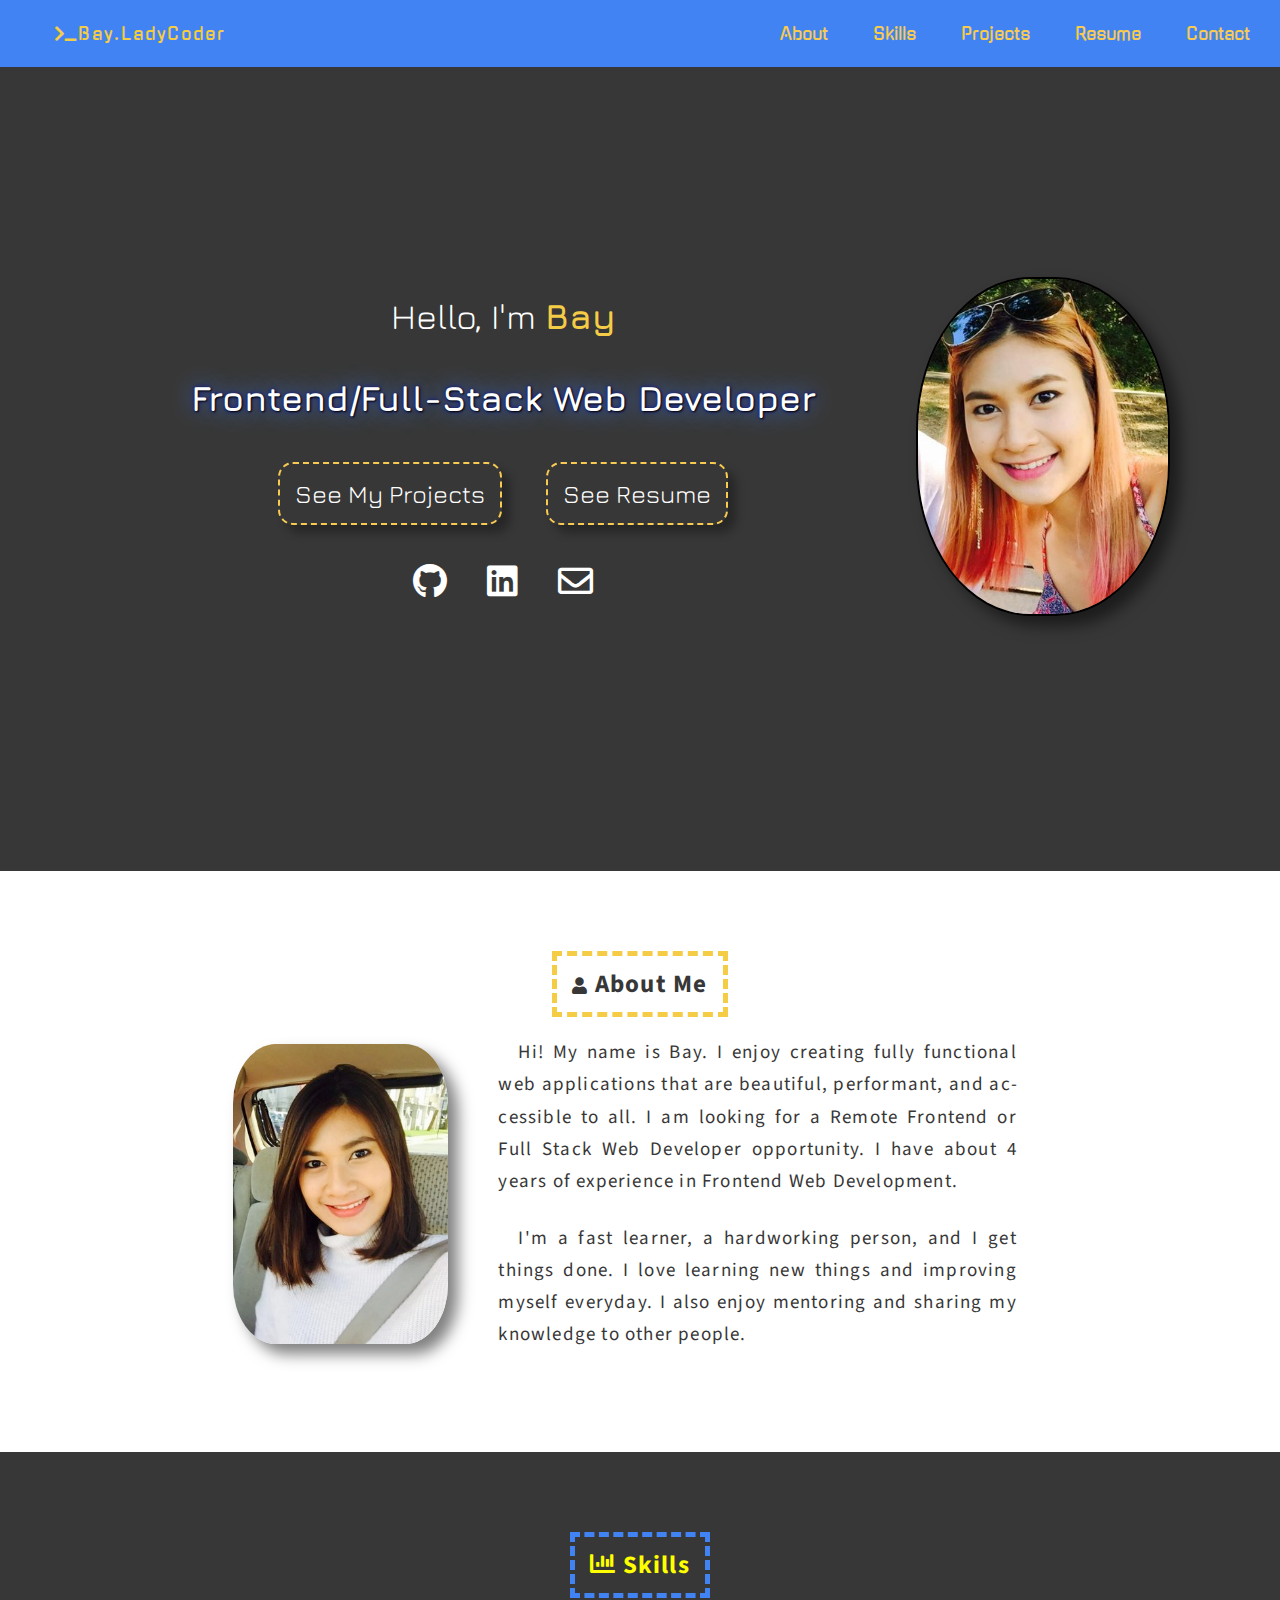
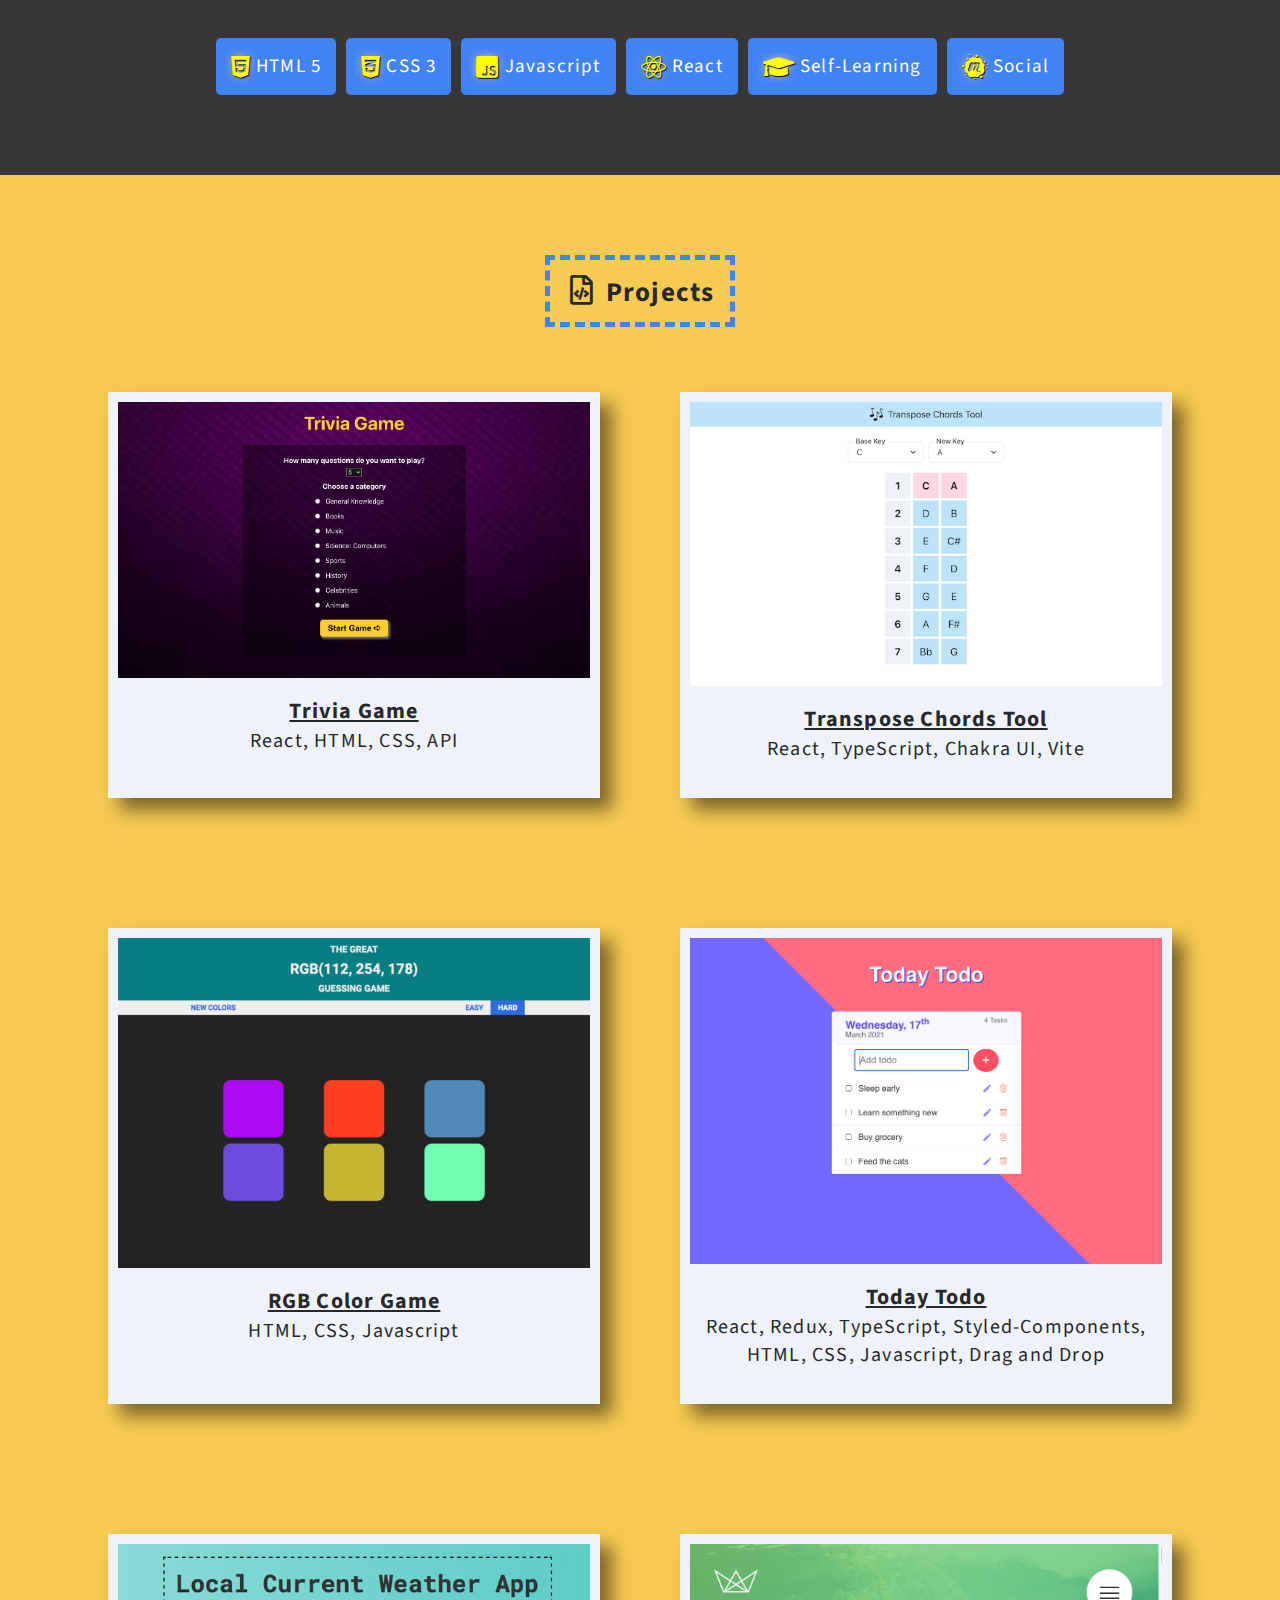
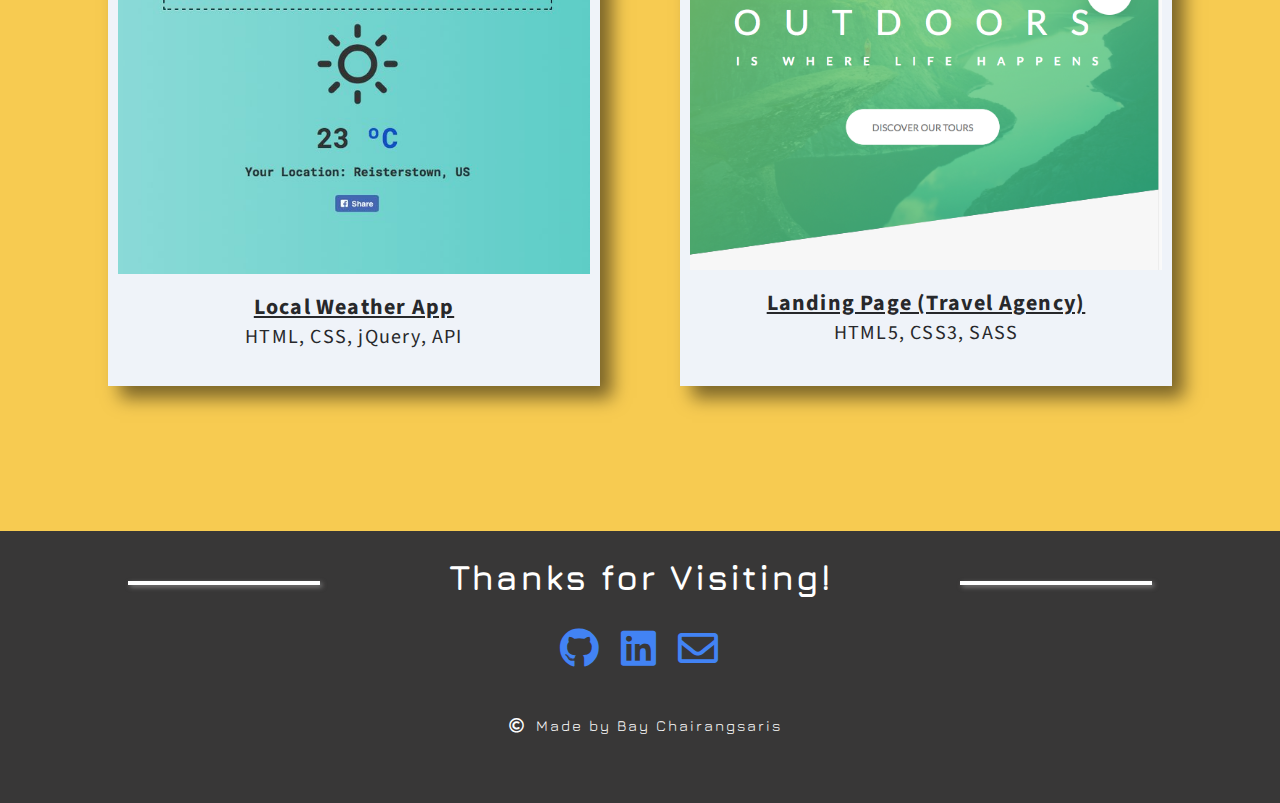
==== index.html @ 3cbabd26 "Remove old projects" ====
<!DOCTYPE html>
<html lang="en">
  <head>
    <!-- Google Tag Manager -->
    <!-- <script>
		(function (w, d, s, l, i) {
			w[l] = w[l] || [];
			w[l].push({
				'gtm.start': new Date().getTime(),
				event: 'gtm.js'
			});
			var f = d.getElementsByTagName(s)[0],
				j = d.createElement(s),
				dl = l != 'dataLayer' ? '&l=' + l : '';
			j.async = true;
			j.src =
				'https://www.googletagmanager.com/gtm.js?id=' + i + dl;
			f.parentNode.insertBefore(j, f);
		})(window, document, 'script', 'dataLayer', 'GTM-TTFKQF8');
	</script> -->
    <!-- End Google Tag Manager -->

    <!-- Global site tag (gtag.js) - Google Analytics -->
    <script
      async
      src="https://www.googletagmanager.com/gtag/js?id=UA-118264461-1"
    ></script>
    <script>
      window.dataLayer = window.dataLayer || [];

      function gtag() {
        dataLayer.push(arguments);
      }
      gtag('js', new Date());

      gtag('config', 'UA-118264461-1');
    </script>

    <meta charset="UTF-8" />
    <meta name="description" content="My Portfolio" />
    <meta name="viewport" content="width=device-width, initial-scale=1.0" />

    <meta
      property="og:title"
      content="Bay's Portfolio (Frontend Web Developer)"
    />
    <meta
      property="og:description"
      content="See my skills, projects, and more."
    />
    <meta property="og:image" content="./img/thumbnail.png" />
    <meta property="og:url" content="https://bayladycoder.github.io/" />
    <meta
      property="og:site_name"
      content="Bay's Portfolio (Frontend Web Developer)"
    />

    <link
      rel="stylesheet"
      href="https://use.fontawesome.com/releases/v5.0.10/css/all.css"
    />
    <link
      href="https://fonts.googleapis.com/css?family=Gugi|Jura:400,700|Source+Sans+Pro:400,700"
      rel="stylesheet"
    />
    <link rel="icon" type="image/ico" href="/img/blue-favicon.ico" />
    <link rel="stylesheet" href="css/style.css" />
    <title>>_Bay.LadyCoder</title>
  </head>

  <body>
    <!-- Google Tag Manager (noscript) -->
    <noscript
      ><iframe
        src="https://www.googletagmanager.com/ns.html?id=GTM-TTFKQF8"
        height="0"
        width="0"
        style="display: none; visibility: hidden"
      ></iframe
    ></noscript>
    <!-- End Google Tag Manager (noscript) -->

    <!-- ____________________ NAVIGATION BAR SECTION ____________________ -->
    <nav id="#main-nav" class="navigation">
      <div class="logo"><i class="fas fa-terminal"></i>Bay.LadyCoder</div>

      <div id="desktopMenu">
        <div class="menu__item" id="item2">
          <a href="#about">About</a>
        </div>
        <div class="menu__item" id="item3">
          <a href="#skills">Skills</a>
        </div>
        <div class="menu__item" id="item4">
          <a href="#projects">Projects</a>
        </div>
        <div class="menu__item" id="item5">
          <a href="./resume/bay-resume-2023.pdf" target="_blank">Resume</a>
        </div>

        <div class="menu__item" id="item6">
          <a href="mailto:bay.c.dev@gmail.com?Subject=Hello!!" target="blank"
            >Contact</a
          >
        </div>
      </div>
    </nav>

    <nav class="navigation2">
      <div id="navTopResponsive">
        <div class="logo"><i class="fas fa-terminal"></i>Bay.LadyCoder</div>
        <div class="toggleDiv">
          <button id="toggle" onclick="show()">&#9776;</button>
        </div>
      </div>

      <div id="responsiveMenu">
        <div class="menu__item" id="item2">
          <a href="#about">About</a>
        </div>
        <div class="menu__item" id="item3">
          <a href="#skills">Skills</a>
        </div>
        <div class="menu__item" id="item4">
          <a href="#projects">Projects</a>
        </div>
        <div class="menu__item" id="item5">
          <a href="./resume/bay-resume-2023.pdf" target="_blank">Resume</a>
        </div>
        <div class="menu__item" id="item6">
          <a href="mailto:bay.c.dev@gmail.com?Subject=Hello!!" target="blank"
            >Contact</a
          >
        </div>

        <div class="toggleDiv">
          <button id="x" onclick="hide()">&#9747;</button>
        </div>
      </div>
    </nav>

    <!-- ____________________ HEADER SECTION ____________________ -->
    <header id="header">
      <div class="introduction__text">
        <p>Hello, I'm <strong>Bay</strong></p>

        <h1 id="frontEndWebH1">Frontend/Full-Stack Web Developer</h1>

        <div class="introduction__text-buttons">
          <a href="#projects">See My Projects</a>
          <a target="_blank" href="./resume/bay-resume-2023.pdf">See Resume</a>
        </div>

        <div class="introduction__text-social">
          <a href="https://github.com/bayladycoder" target="blank"
            ><i class="fab fa-github"></i
          ></a>
          <a href="https://www.linkedin.com/in/bayladycoder/" target="blank"
            ><i class="fab fa-linkedin"></i
          ></a>
          <a href="mailto:bay.c.dev@gmail.com?Subject=Hello!!" target="blank"
            ><i class="far fa-envelope"></i
          ></a>
        </div>
      </div>

      <div class="introduction__photo">
        <img src="img/rsz_me.jpg" alt="My Photo" />
      </div>
    </header>

    <!-- ____________________ MAIN SECTION ____________________ -->

    <main>
      <!-- ____________________ ABOUT ME SECTION ____________________ -->
      <div id="about" class="aboutMe">
        <h2><i class="fas fa-user"></i> About Me</h2>

        <div class="aboutMe__content">
          <div class="aboutMe__content-photo">
            <img src="img/rsz_myphoto.jpg" alt="My Photo" />
          </div>

          <div class="aboutMe__content-text">
            <p>
              Hi! My name is Bay. I enjoy creating fully functional web
              applications that are beautiful, performant, and accessible to
              all. I am looking for a Remote Frontend or Full Stack Web
              Developer opportunity. I have about 4 years of experience in
              Frontend Web Development.
            </p>
            <br />
            <p>
              I'm a fast learner, a hardworking person, and I get things done. I
              love learning new things and improving myself everyday. I also
              enjoy mentoring and sharing my knowledge to other people.
            </p>
          </div>
        </div>
      </div>

      <!-- ____________________ SKILLS SECTION ____________________ -->
      <div id="skills" class="skills">
        <h2 id="skills__header"><i class="fas fa-chart-bar"></i> Skills</h2>

        <div class="skills__content">
          <div class="skills__content-eachSkill">
            <i class="fab fa-html5"></i>
            <p>HTML 5</p>
          </div>
          <div class="skills__content-eachSkill">
            <i class="fab fa-css3-alt"></i>
            <p>CSS 3</p>
          </div>
          <div class="skills__content-eachSkill">
            <i class="fab fa-js-square"></i>
            <p>Javascript</p>
          </div>
          <div class="skills__content-eachSkill">
            <i class="fab fa-react"></i>
            <p>React</p>
          </div>
          <div class="skills__content-eachSkill">
            <i class="fas fa-graduation-cap"></i>
            <p>Self-Learning</p>
          </div>
          <div class="skills__content-eachSkill">
            <i class="fab fa-meetup"></i>
            <p>Social</p>
          </div>
        </div>
      </div>

      <!-- ____________________ PROJECTS SECTION ____________________ -->
      <div id="projects" class="projects">
        <h2 id="projects__header"><i class="far fa-file-code"></i> Projects</h2>

        <div class="projects__content">
          <div class="projects__content-eachProject">
            <a
              href="https://bayladycoder.github.io/react-trivia-game/"
              target="blank"
            >
              <div class="eachProject__thumbnail">
                <img src="img/trivia-game.png" alt="React Trivia Game" />
              </div>
              <div class="eachProject__detail">
                <h3>Trivia Game</h3>
                <p>React, HTML, CSS, API</p>
              </div>
            </a>
          </div>
          <div class="projects__content-eachProject">
            <a
              href="https://bayladycoder.github.io/transpose-chords"
              target="blank"
            >
              <div class="eachProject__thumbnail">
                <img
                  src="img/transpose_chords_tool.png"
                  alt="Transpose Chords Tool"
                />
              </div>
              <div class="eachProject__detail">
                <h3>Transpose Chords Tool</h3>
                <p>React, TypeScript, Chakra UI, Vite</p>
              </div>
            </a>
          </div>
        </div>

        <div class="projects__content">
          <div class="projects__content-eachProject">
            <a
              href="https://bayladycoder.github.io/RGBColorGuessingGame"
              target="_blank"
            >
              <div class="eachProject__thumbnail">
                <img src="img/p10.png" alt="Connotation Dictionary" />
              </div>
              <div class="eachProject__detail">
                <h3>RGB Color Game</h3>
                <p>HTML, CSS, Javascript</p>
              </div>
            </a>
          </div>
          <div class="projects__content-eachProject">
            <a href="https://bayladycoder.github.io/today-todo/" target="blank">
              <div class="eachProject__thumbnail">
                <img src="img/today-todo.png" alt="To Do List" />
              </div>
              <div class="eachProject__detail">
                <h3>Today Todo</h3>
                <p>
                  React, Redux, TypeScript, Styled-Components, HTML, CSS,
                  Javascript, Drag and Drop
                </p>
              </div>
            </a>
          </div>
        </div>

        <div class="projects__content">
          <div class="projects__content-eachProject">
            <a href="projects/LocalWeatherApp/index.html" target="blank">
              <div class="eachProject__thumbnail">
                <img src="img/rsz_1project1.jpg" alt="Local Weather App" />
              </div>
              <div class="eachProject__detail">
                <h3>Local Weather App</h3>
                <p>HTML, CSS, jQuery, API</p>
              </div>
            </a>
          </div>

          <div class="projects__content-eachProject">
            <a href="https://bayladycoder.github.io/Natours" target="blank">
              <div class="eachProject__thumbnail">
                <img
                  src="img/rsz_project6.png"
                  alt="Landing Page for Travel Agency"
                />
              </div>
              <div class="eachProject__detail">
                <h3>Landing Page (Travel Agency)</h3>
                <p>HTML5, CSS3, SASS</p>
              </div>
            </a>
          </div>
        </div>
      </div>
    </main>

    <!-- ____________________ FOOTER SECTION ____________________ -->
    <footer id="contact">
      <div class="footer__contact">
        <div class="thanks">
          <hr />
          <h3>Thanks for Visiting!</h3>
          <hr />
        </div>
        <div class="footer__contact-social">
          <a href="https://github.com/bayladycoder" target="blank"
            ><i class="fab fa-github"></i
          ></a>
          <a href="https://www.linkedin.com/in/bayladycoder/" target="blank"
            ><i class="fab fa-linkedin"></i
          ></a>
          <a
            href="mailto:rachada.bay.c@gmail.com?Subject=Hello!!"
            target="blank"
            ><i class="far fa-envelope"></i
          ></a>
        </div>
        <p>
          <i class="far fa-copyright" id="copyright"></i>Made by Bay
          Chairangsaris
        </p>
      </div>
    </footer>
    <script
      src="https://code.jquery.com/jquery-3.3.1.min.js"
      integrity="sha256-FgpCb/KJQlLNfOu91ta32o/NMZxltwRo8QtmkMRdAu8="
      crossorigin="anonymous"
    ></script>
    <script
      src="https://cdnjs.cloudflare.com/ajax/libs/popper.js/1.14.3/umd/popper.min.js"
      integrity="sha384-ZMP7rVo3mIykV+2+9J3UJ46jBk0WLaUAdn689aCwoqbBJiSnjAK/l8WvCWPIPm49"
      crossorigin="anonymous"
    ></script>
    <script
      src="https://stackpath.bootstrapcdn.com/bootstrap/4.1.3/js/bootstrap.min.js"
      integrity="sha384-ChfqqxuZUCnJSK3+MXmPNIyE6ZbWh2IMqE241rYiqJxyMiZ6OW/JmZQ5stwEULTy"
      crossorigin="anonymous"
    ></script>
    <script src="js/app.js"></script>
  </body>
</html>
---- css/style.css ----
* {
	font-size: 17px;

}

body {
	margin: 0;
	color: #595958;
	width: 100vw;
	height: 100vh;
}


/* -------------------- NAVIGATION SECTION -------------------- */
.navigation, .navigation2 {
	background-color: #4283f4;
	height: 67px;
	color: #f4cc46;
	width: 100%;
	margin: 0;
	display: flex;
	flex-direction: row;
	justify-content: space-between;
}

.navigation2 {
	height: 50px;
}

.logo {
	width: 250px;
	height: 100%;
	letter-spacing: 2px;
	padding-left: 15px;
	display: flex;
	justify-content: center;
	-ms-align-items: center;
	align-items: center;
}

.logo a {
	text-decoration: none;
	color: #f4cc46;
	height: 100%;
	display: flex;
	justify-content: center;
	-ms-align-items: center;
	align-items: center;
}

.logo, #desktopMenu, #responsiveMenu {
	font-family: 'Gugi', cursive;
}

#desktopMenu {
	height: 67px;
	display: flex;
	align-items: stretch;
	justify-content: flex-end;
	float: right;

}

#responsiveMenu {
	height: 50px;
	display: flex;
	flex-direction: row;
	align-items: stretch;
	justify-content: flex-end;
	float: right;
}

.menu__item {
	display: inline-block;
	padding-right: 15px;
	margin: 0;
	text-decoration: none;
	height: 100%;
	color: #f4cc46;
	cursor: pointer;
}

.menu__item a:hover {
	background-color: #f7cb51;
	color: #595958;
	-webkit-transition: all .3s ease;
	-o-transition: all .3s ease;
	transition: all .3s ease;
}

.menu__item a {
	text-decoration: none;
	padding-left: 20px;
	padding-right: 20px;
	color: #f7cb51;
	height: 100%;
	display: flex;
	align-items: center;
}


.toggleDiv {
	width: 20px;
	font-size: 30px;
	padding: 0;
	box-sizing: border-box;
	text-align: center;
	float: right;
	margin: 0;

	display: none;
}

label {
	cursor: pointer;
	height: 100%;
}

#navTopResponsive, #responsiveMenu {
	display: none;
}

#toggle, #x {
	border: none;
	background-color: #4283f4;
	color: #f7cb51;
	font-size: 30px;
	display: flex;
	justify-content: center;
	-ms-align-items: center;
	align-items: center;
	outline: none;
	cursor: pointer;
	padding: 0 30px;
	height: 100%;
	width: 50px;
	z-index: 100;
}

#toggle:focus, #x:focus {
	outline: none;
}

#toggle:hover, #x:hover {
	color: #595958;
	background-color: #f7cb51;
}



/* ========== NAV BAR RESPONSIVE DESIGN ========== */

@media only screen and (max-width: 900px) {

	#navTopResponsive, .navigation, #desktopMenu, #responsiveMenu, .menu__item a, .logo a {
		height: 50px;
	}

	.logo a {
		display: flex;
		align-items: center;
		justify-content: center;
	}
}

.navigation2 {
	display: none;
}

.menu__item a {
	padding: 0 15px;
}


@media only screen and (max-width: 800px) {

	#desktopMenu {
		display: none;
	}

	.navigation {
		display: none;
	}

	.navigation2 {
		display: block;
	}

	#navTopResponsive {
		width: 100%;
		display: flex;
		justify-content: flex-start;
		height: 100%;
	}

	.logo {
		height: 100%;
		width: 250px;
		float: left;
	}

	.logo a {
		width: 100%;
	}

	.toggleDiv {
		display: flex;
		width: 100%;
		align-items: center;
		justify-content: flex-end;
		cursor: pointer;
		height: 100%;
	}

	#responsiveMenu {
		display: none;

		text-align: center;
		width: 100%;
		background-color: #4283f4;
		margin: 0;
		justify-content: center;

	}

	.menu__item {

		padding: 0 20px;
		display: flex;
		justify-content: center;
		-ms-align-items: center;
		align-items: center;
		margin: 0;
		background-color: #4283f4;
		text-align: center;

	}


	.menu__item:hover {
		background-color: #f7cb51;
		cursor: pointer;
		color: #595958;
	}

	.menu__item a {
		text-align: center;
		justify-content: center;
		width: 100%;
		padding: 0;
		font-size: 15px;
	}
}


@media only screen and (max-width: 600px) {

	.navigation2 {
		height: 30px;

	}

	#navTopResponsive {
		height: 100%;
		display: flex;
		justify-content: space-between;

	}

	.logo {
		height: 100%;
	}

	.logo {
		padding-left: 0px;
		width: 180px;
	}

	.toggleDiv {
		width: 60px;

	}

	#toggle, #x {
		display: flex;
		justify-content: center;
		width: 40px;
		font-size: 20px;
		padding: 0 5px;
	}

	#responsiveMenu {
		width: 100%;
		display: none;
		justify-content: space-between;
		height: 100%;
	}

	.logo a, .menu__item a {
		font-size: 10px;
		height: 100%;
	}

	.menu__item {
		padding: 0 5px;
	}

}

/* ------------------- HEADER SECTION -------------------- */
header {
	width: 100%;
	padding: 200px 30px 250px 30px;
	background-color: #383737;
	color: white;
	display: -webkit-box;
	display: -ms-flexbox;
	display: flex;
	-webkit-box-pack: center;
	-ms-flex-pack: center;
	justify-content: center;
	margin: 0;
}

.introduction__text {
	padding: 0px;
	border-radius: 20px;

	font-family: 'Jura', sans-serif;
	color: white;
	display: inline-block;
	display: -webkit-box;
	display: -ms-flexbox;
	display: flex;
	-webkit-box-orient: vertical;
	-webkit-box-direction: normal;
	-ms-flex-direction: column;
	flex-direction: column;
	-webkit-box-pack: center;
	-ms-flex-pack: center;
	justify-content: center;
	-ms-align-items: center;
	align-items: center;

	position: relative;
	-webkit-animation-name: photoAppear;
	animation-name: photoAppear;
	-webkit-animation-duration: 7s;
	animation-duration: 7s;
}

.introduction__text p {
	margin: 20px;
}

.introduction__text p, .introduction__text h1, .introduction__text strong {
	font-size: 35px;
}

.introduction__text h1 {
	margin: 20px;
	padding-bottom: 40px;
	text-shadow: 1px 1px 2px black, 0 0 25px #4587f9, 0 0 5px darkblue;
}

.introduction__text strong {
	color: #f4cc46;
}

.introduction__text-buttons a {
	text-decoration: none;
	border: dashed 2px #f7cb51;
	border-radius: 15px;
	margin: 20px;
	padding: 15px;
	color: white;
	font-size: 25px;
	-webkit-box-shadow: 8px 8px 10px rgba(0, 0, 0, 0.3);
	box-shadow: 8px 8px 10px rgba(0, 0, 0, 0.3);
}

.introduction__text-buttons i {
	font-size: 25px;
}

.introduction__text-buttons a:hover {
	color: #f4cc46;
	border: solid 3px #f7cb51;
	-webkit-box-shadow: 5px 5px 8px rgba(247, 239, 212, 0.3);
	box-shadow: 5px 5px 8px rgba(247, 239, 212, 0.3);
	text-shadow: 1px 1px 2px black, 0 0 25px #f7efd4, 0 0 5px black;
}


.introduction__text-social {
	margin-top: 20px;
	padding-top: 20px;
	display: -webkit-box;
	display: -ms-flexbox;
	display: flex;
	-webkit-box-pack: center;
	-ms-flex-pack: center;
	justify-content: center;
}

.introduction__text-social i {

	padding: 15px 20px;
	color: white;
	font-size: 35px;
}


.introduction__text-social i:hover {
	color: #4283f4;
	font-size: 40px;
}


.introduction__photo {
	display: inline-block;
	padding-left: 80px;
	padding-top: 10px;
}

.introduction__photo img {
	width: 250px;
	border-radius: 45%;
	border: solid black 2px;
	-webkit-box-shadow: 10px 10px 15px rgba(0, 0, 0, 0.5);
	box-shadow: 10px 10px 15px rgba(0, 0, 0, 0.5);

	position: relative;
	-webkit-animation-name: photoAppear;
	animation-name: photoAppear;
	-webkit-animation-duration: 7s;
	animation-duration: 7s;
}

/* ===== HEADER RESPONSIVE DESIGN ===== */

@media only screen and (max-width: 1200px) {

	header {
		width: 100%;
		padding: 130px 0px 170px 0px;
	}

	.introduction__text p, .introduction__text h1, .introduction__text strong {
		font-size: 30px;
	}

	.introduction__text-buttons {
		margin: 15px 8px;
	}

	.introduction__text-buttons a {
		border-radius: 15px;
		margin: 15px 8px;
		padding: 10px;
		font-size: 20px;
	}

	.introduction__text h1 {
		margin: 10px;
		padding-bottom: 30px;
	}

	.introduction__text-buttons i {
		font-size: 25px;
	}

	.introduction__text-social i {
		padding: 15px 20px;
		font-size: 25px;
	}

	.introduction__text-social i:hover {
		font-size: 30px;
	}


	.introduction__photo {
		padding-left: 10px;
	}


	.introduction__photo img {
		width: 200px;
	}
}


@media only screen and (max-width: 800px) {

	header {
		padding: 100px 0px 150px 0px;
	}

	.introduction__text p, .introduction__text strong {
		font-size: 20px;
		margin-bottom: 15px;

	}

	#frontEndWebH1 {
		font-size: 20px;
		padding-bottom: 0;
	}

	.introduction__text-buttons {
		padding: 10px;
		margin: 0;
	}

	.introduction__text-buttons a {
		border-radius: 15px;
		margin: 10px;
		padding: 10px;
		font-size: 15px;
	}

	.introduction__text h1 {
		margin: 10px;
		padding-bottom: 20px;
	}

	.introduction__text-buttons i {
		font-size: 18px;
		margin: 15px 5px;
	}


	.introduction__text-social {
		margin: 0;
		padding: 0;
		font-size: 25px;
	}

	.introduction__text-social i {
		padding: 10px 15px;
		font-size: 25px;
	}

	.introduction__text-social i:hover {
		font-size: 30px;
	}


	.introduction__photo {
		padding-left: 0px;
	}


	.introduction__photo img {
		width: 150px;
	}

}


@media only screen and (max-width: 600px) {

	header {
		padding: 100px 0px 130px 0px;
		display: flex;
		flex-direction: column;
		justify-content: center;
	}

	.introduction__text {
		display: flex;
		justify-content: center;
		-ms-align-items: center;
		align-items: center;
		padding-bottom: 20px;
	}

	.introduction__text-buttons a {
		font-size: 15px;
		margin: 12px 3px;
	}

	.introduction__text-social i {
		margin-top: 10px;
		padding: 5px 10px;
		font-size: 20px;
	}

	.introduction__text-social i:hover {
		font-size: 25px;
	}

	.introduction__photo {
		display: flex;
		justify-content: center;
		height: 100%;
	}

	.introduction__photo img {
		width: 100px;
		height: 100%;
	}
}

/* ------------------- ABOUT ME SECTION -------------------- */

main {
	font-family: 'Source Sans Pro', sans-serif;
	letter-spacing: 1.2px;
}

.aboutMe {
	padding: 80px 0px;
	display: flex;
	flex-direction: column;
	justify-content: center;
	align-items: center;
	color: #383737;
}

.aboutMe__content {
	width: 90%;
	display: flex;
	justify-content: center;
	-ms-align-items: center;
	align-items: center;
	padding: 20px 0px;
}

.aboutMe h2 {
	text-align: center;
	font-size: 25px;
	margin: 0;
	border: dashed 5px #f4cc46;
	padding: 10px 15px;
	max-width: 300px;
}


.aboutMe__content-photo {
	display: flex;
	justify-content: center;
	-ms-align-items: center;
	align-items: center;
}

.aboutMe__content-text {
	max-width: 45%;
	padding: 0px 30px 0px 50px;
	text-align: justify;
}

.aboutMe__content-photo img {
	max-height: 300px;
	border-radius: 20%;
	box-shadow: 10px 10px 15px rgba(0, 0, 0, 0.5);
}

.aboutMe__content-text p {
	font-size: 19px;
	margin: 0;
	hyphens: auto;
	text-indent: 20px;
	line-height: 1.7;
}



@media only screen and (max-width: 1200px) {
	.aboutMe h2 {
		font-size: 22px;
	}

	.aboutMe__content-photo img {
		height: 300px;
	}

	.aboutMe__content-text {
		padding-right: 0px;
	}

	.aboutMe__content-text p {
		font-size: 17px;
	}
}


@media only screen and (max-width: 900px) {
	.aboutMe h2 {
		max-width: 250px;
	}

	.aboutMe__content {
		width: 100%;
		flex-direction: column;
	}

	.aboutMe__content-text {
		max-width: 80%;
	}

	.aboutMe__content-text p {
		line-height: 1.6;
	}

	.aboutMe__content-photo img {
		height: 200px;
		margin: 5px 0px 25px 0px;
	}
}

@media only screen and (max-width: 600px) {

	.aboutMe {
		padding: 50px 0px;
	}

	.aboutMe__content {
		padding-bottom: 0;
	}

	.aboutMe i {
		font-size: 15px;
	}

	.aboutMe h2 {
		font-size: 18px;
		max-width: 50%;
		border: dashed 4px #f4cc46;
	}

	.aboutMe__content-photo img {
		max-height: 140px;
		max-width: 100%;
		box-shadow: 3px 3px 5px rgba(0, 0, 0, 0.5);
		margin: 0px 0px 15px 0px;

	}

	.aboutMe__content-text {
		margin: 5px 30px 5px 40px;
		padding: 0;
	}

	.aboutMe__content-text p {
		font-size: 15px;
		line-height: 1.5;
	}
}

/* ------------------- SKILLS SECTION -------------------- */

.skills {
	padding: 80px 0;
	background-color: #383737;
	color: #d6d9db;
	width: 100%;
	display: flex;
	flex-direction: column;
	justify-content: center;
	align-items: center;
}

#skills__header {
	border: dashed 5px #4283f4;
	color: #f4cc46;
	font-size: 25px;
	padding: 10px 15px;
	max-width: 300px;
	margin-top: 0px;
	margin-bottom: 40px;
	animation-name: fontColorChanging;
	animation-duration: 5s;
	animation-iteration-count: 1;
	color: yellow;
}

.skills i {
	font-size: 25px;
	animation-name: fontColorChanging;
	animation-duration: 5s;
	animation-iteration-count: 1;
	color: yellow;
}

.skills__content {
	width: 90%;
	max-width: 1200px;
	display: flex;
	justify-content: center;
	align-items: center;
	gap: 10px;
	flex-wrap: wrap;
}

.skills__content-eachSkill {
	display: flex;
	align-items: center;
	justify-content: center;
	background-color: #4283f4;
	width: auto;
	padding: 15px;
	border-radius: 5px;
	gap: 5px;
}

.skills__content-eachSkill i {
	color: yellow;
	text-shadow: 1px 1px 1px black, 0 0 7px white, 0 0 5px darkblue;
}


.skills__content-eachSkill:hover {
	transition: all .4s ease;
	background-color: #f1d36f;
}

.skills__content-eachSkill:hover i {
	color: #3780ff;
	text-shadow: none;
}

.skills__content-eachSkill:hover p {
	color: #000;
}

.skills__content-eachSkill p {
	font-weight: 400;
	font-size: 19px;
	margin: 0;
	color: #ffffff;
}


@keyframes backgroundColorChanging {
	0% {
		background: #fc8e19;
	}

	100% {
		background: yellow;
	}
}



@media only screen and (max-width: 600px) {
	.skills {
		padding: 50px 0;
	}

	#skills__header {
		font-size: 20px;
		border: dashed 4px #4283f4;
	}

	.skills__content {
		padding: 0;
	}

	.skills__content-eachSkill {
		padding: 8px;
	}

	.skills__content-eachSkill p {
		font-size: 16px;
	}

}

/* ------------------- PROJECTS SECTION -------------------- */

.projects {
	padding: 80px 0px;
	background-color: #f7cb51;
	width: 100%;
	display: flex;
	flex-direction: column;
	justify-content: center;
	align-items: center;
	font-size: 25px;
	color: #27282b;
}

.projects i {
	font-size: 30px;
	padding: 5px;
}

#projects__header {
	text-align: center;
	border: dashed 5px #4283f4;
	font-size: 27px;
	padding: 10px 15px;
	max-width: 300px;
	margin: 0;
	font-weight: 700;
}

.projects__content {
	padding: 25px 50px;
	display: flex;
	justify-content: center;
	margin: 0;
	color: #27282b;
	text-align: center;
}


.projects__content-eachProject {
	width: 40%;
	max-width: 620px;
	background-color: #eff3f9;
	margin: 40px;
	box-shadow: 12px 12px 17px rgba(0, 0, 0, 0.5);
	padding: 10px;
	padding-bottom: 25px;
}


.projects__content-eachProject:hover {

	box-shadow: 8px 8px 12px rgb(0, 0, 0, 0.7);

}

.eachProject__thumbnail {
	max-width: 100%;

}

.projects__content-eachProject img {
	max-width: 100%;
	max-height: 80%;
}

.eachProject__detail {
	background-color: #eff3f9;
	padding: 10px 0;
}

.projects__content-eachProject h3 {
	margin: 0;
	font-weight: 700;
	font-size: 22px;
	text-decoration: underline;
}

.eachProject__detail p {
	margin: 0;
	font-size: 20px;
}

.projects__content-eachProject a {
	text-decoration: none;
	color: #27282b;
}


@media only screen and (max-width: 1200px) {
	.projects__content-eachProject {
		margin: 30px;
	}
}

@media only screen and (max-width: 900px) {
	.projects__content-eachProject {
		margin: 20px;
	}
}

@media only screen and (max-width: 600px) {
	.projects {
		padding: 50px 0px;
	}

	.projects i {
		font-size: 25px;
		padding: 5px;
	}

	#projects__header {
		font-size: 20px;
		max-width: 200px;
		border: dashed 4px #4283f4;
		padding: 7px 10px;
		margin-bottom: 10px;
	}

	.projects__content {
		padding: 0px;
		display: flex;
		flex-direction: column;
		justify-content: center;
		-ms-align-items: center;
		align-items: center;
	}

	.projects__content-eachProject {
		width: 70%;
		padding: 10px;
		padding-bottom: 25px;
		margin: 20px 0px;
	}

	.projects__content-eachProject h3 {
		font-size: 20px;
		margin-bottom: 10px;
	}

	.eachProject__detail p {
		font-size: 18px;
	}
}


/* ------------------- FOOTER SECTION -------------------- */

.footer__contact {
	font-family: 'Jura', sans-serif;
	display: flex;
	flex-direction: column;
	justify-content: center;
	align-items: center;
	background-color: #383737;
	color: white;
	letter-spacing: 2px;
}

.footer__contact h3 {
	width: 100%;
	font-size: 35px;
	padding: 25px 0 20px 0;
	margin: 0;
	font-weight: 700;
	text-align: center;
}

.thanks {
	display: flex;
	justify-content: center;
	width: 80%;
	margin: 0;
}

.thanks hr {
	width: 30%;
	margin: 50px 0 0 0;
	height: 4px;
	border: 0;
	box-shadow: 2px 2px 5px rgba(214, 212, 212, 0.5);
	background-color: white;
}

.footer__contact-social {
	display: flex;
	justify-content: center;
	-ms-align-items: center;
	align-items: center;
}

.footer__contact i {
	padding: 10px;
	color: #4283f4;
	font-size: 40px;
}

.footer__contact i:hover {
	color: #f7cb51;
	font-size: 45px;
	text-shadow: 1px 1px 1px black, 0 0 10px white, 0 0 5px darkblue;
}

.footer__contact p, #copyright {
	font-size: 15px;
	margin: 15px 0 30px 0;
	color: white;
}


@media only screen and (max-width: 900px) {
	.footer__contact h3 {
		font-size: 30px;
		padding: 25px 0 20px 0;
		max-width: 400px;
	}

	.thanks {
		width: 90%;
	}

	.thanks hr {
		width: 30%;
		margin: 45px 0 0 0;
		height: 3px;
		border: 0;
		box-shadow: 2px 2px 5px rgba(214, 212, 212, 0.5);
		background-color: white;
	}
}


@media only screen and (max-width: 600px) {


	.footer__contact h3 {
		font-size: 25px;
		padding: 25px 0 15px 0;
		max-width: 220px;
	}

	.footer__contact i {
		padding: 5px;
		color: #4283f4;
		font-size: 25px;
	}

	.footer__contact i:hover {
		font-size: 30px;
	}

	.footer__contact p, #copyright {
		font-size: 10px;
		margin: 5px 0 15px 0;
		color: white;
	}
}



/* ------------------- ANIMATION SECTION -------------------- */
@keyframes iconMove100 {
	0% {
		left: 0px;
		top: 0px;
	}

	100% {
		left: 100%;
		top: 0px;
	}
}


@keyframes photoAppear {
	0% {
		opacity: 0
	}

	100% {
		opacity: 1
	}
}
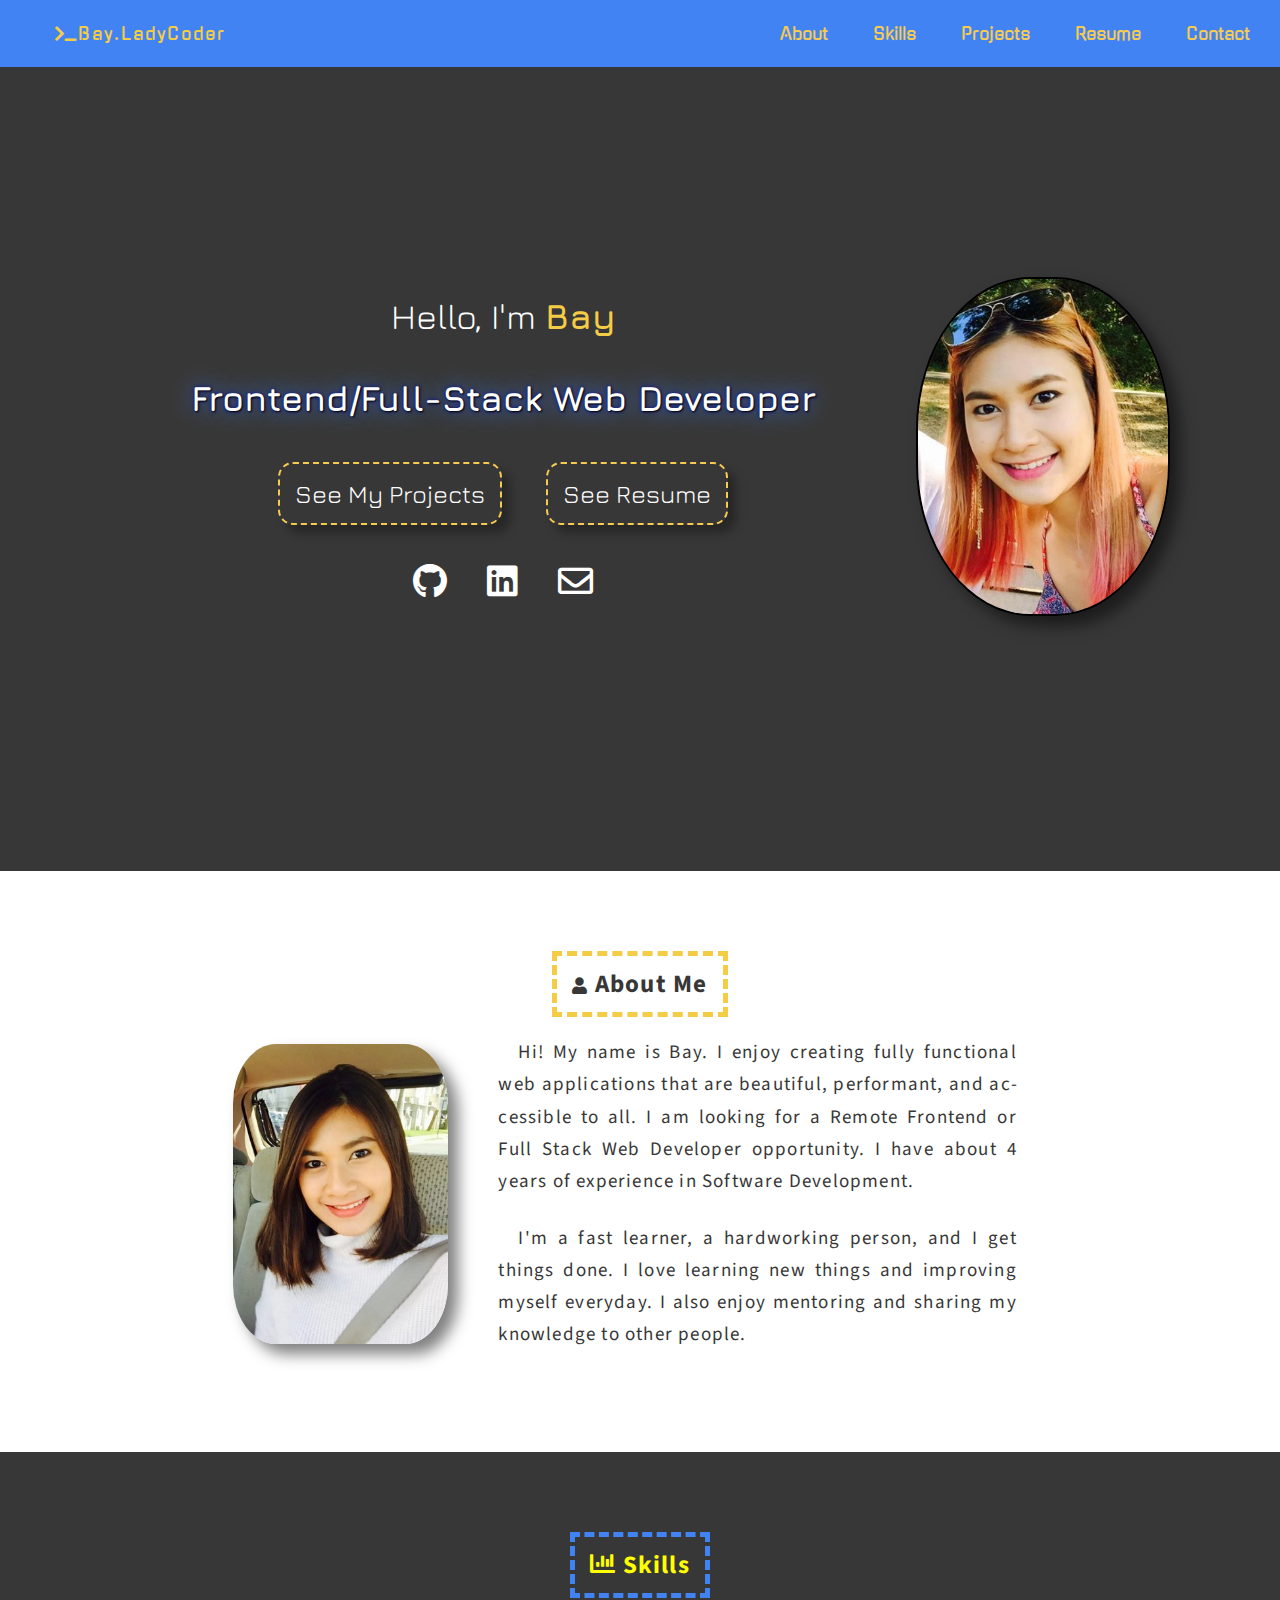
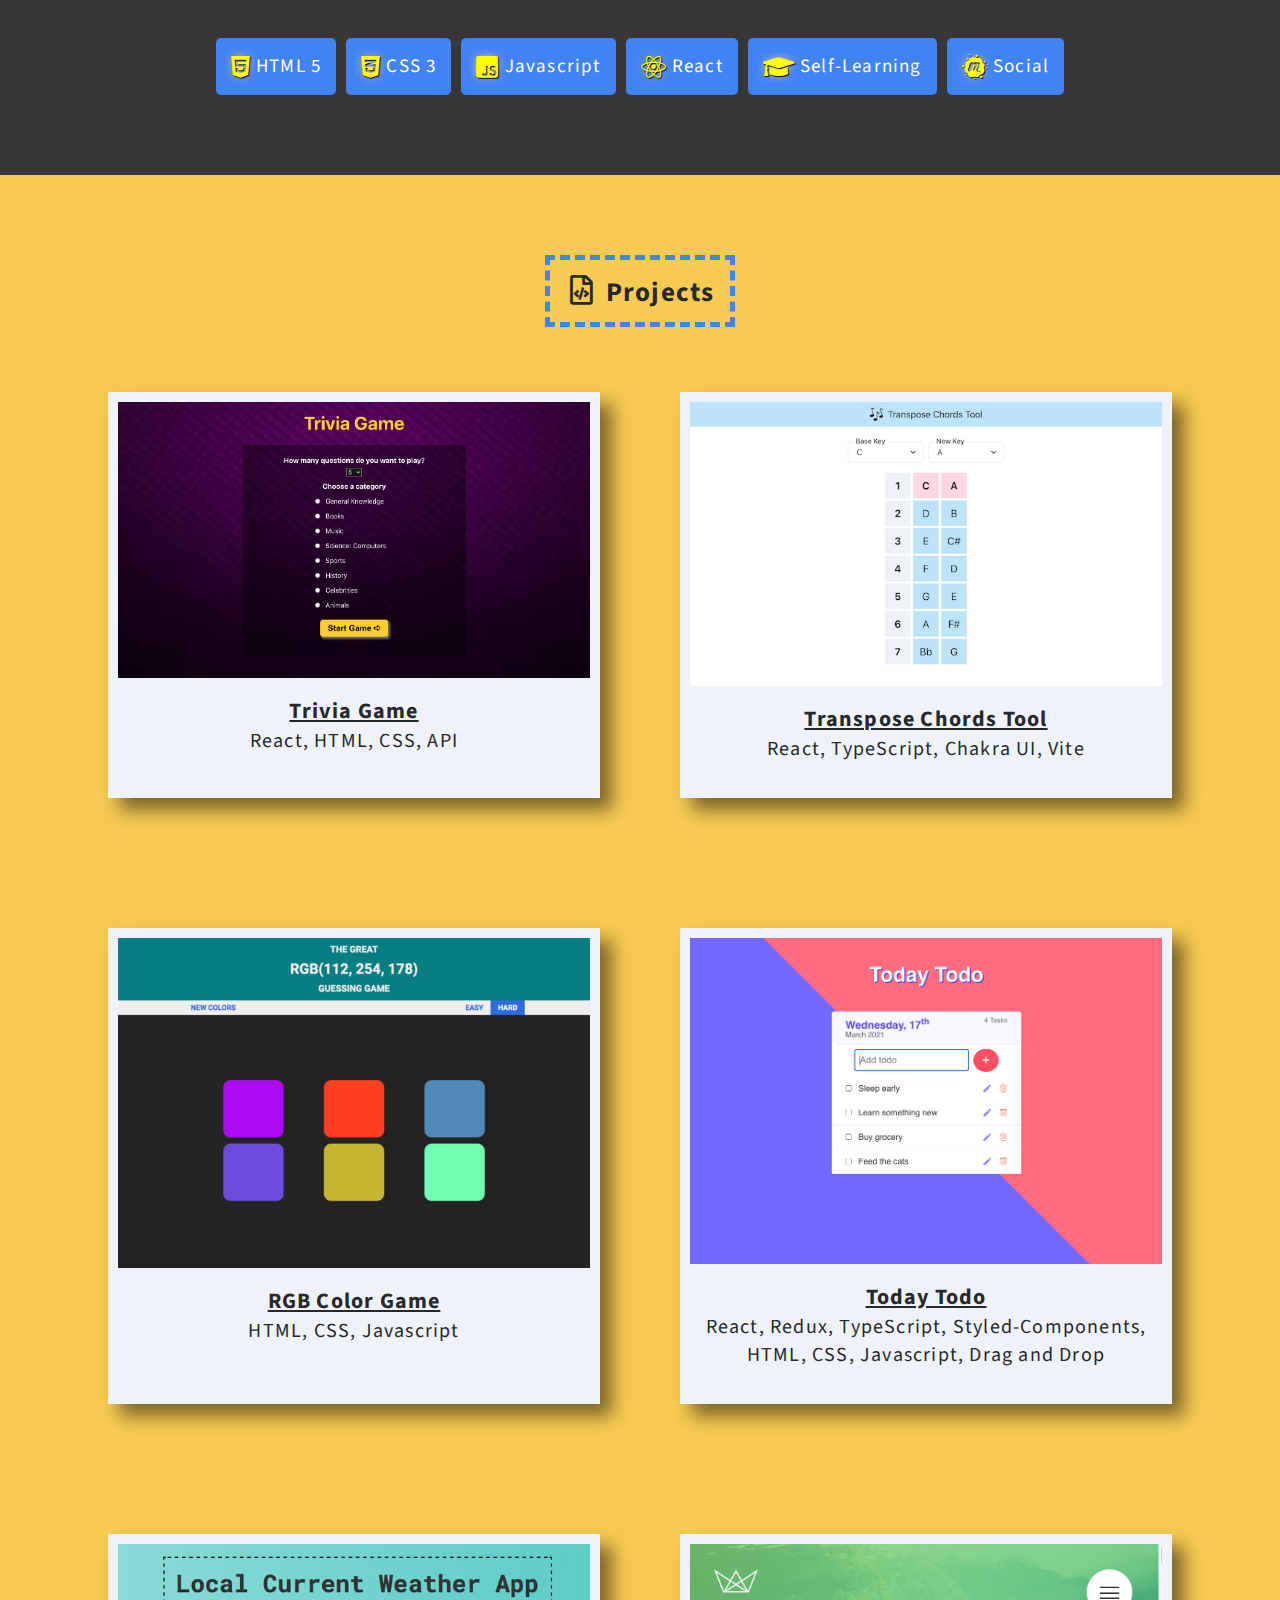
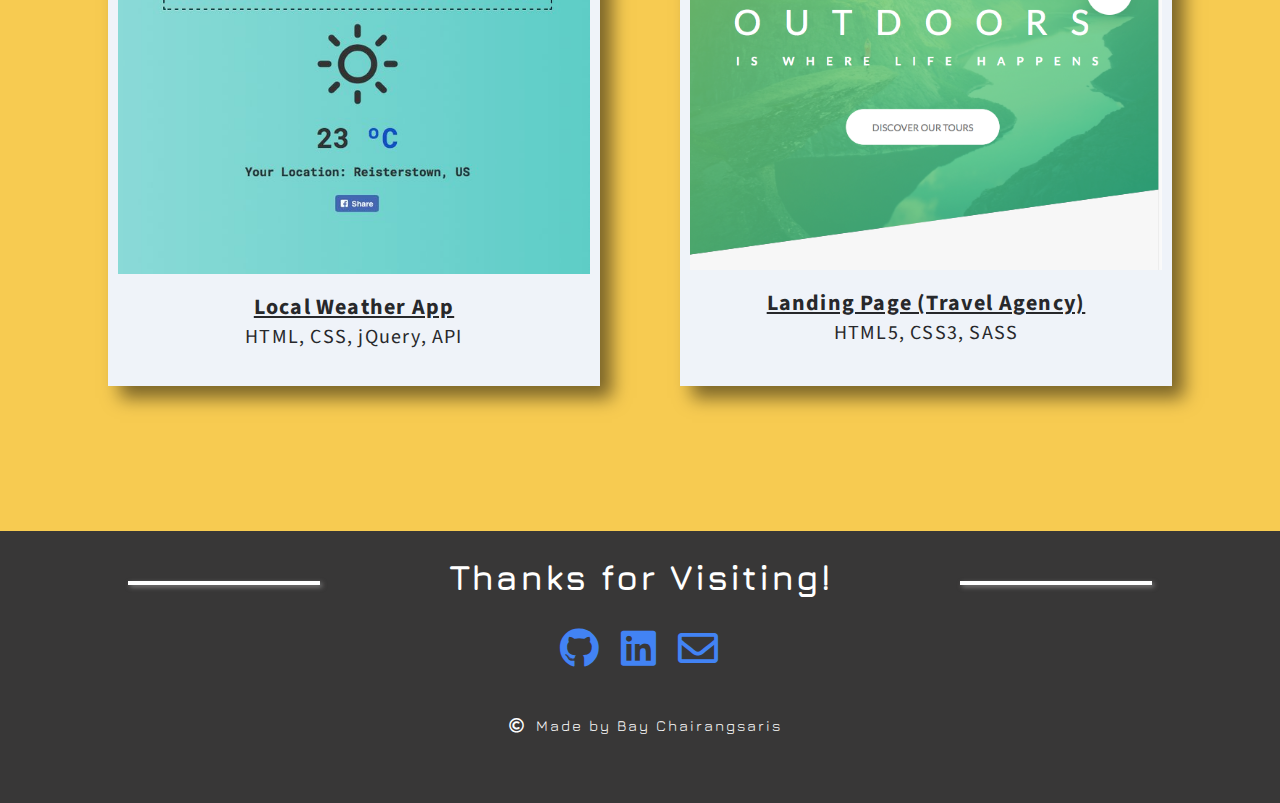
==== commit df16998f: "Update about me" ====
--- a/index.html
+++ b/index.html
@@ -95,7 +95,7 @@
           <a href="#projects">Projects</a>
         </div>
         <div class="menu__item" id="item5">
-          <a href="./resume/bay-resume-2023.pdf" target="_blank">Resume</a>
+          <a href="./resume/bay-resume-2024.pdf" target="_blank">Resume</a>
         </div>
 
         <div class="menu__item" id="item6">
@@ -125,7 +125,7 @@
           <a href="#projects">Projects</a>
         </div>
         <div class="menu__item" id="item5">
-          <a href="./resume/bay-resume-2023.pdf" target="_blank">Resume</a>
+          <a href="./resume/bay-resume-2024.pdf" target="_blank">Resume</a>
         </div>
         <div class="menu__item" id="item6">
           <a href="mailto:bay.c.dev@gmail.com?Subject=Hello!!" target="blank"
@@ -148,7 +148,7 @@
 
         <div class="introduction__text-buttons">
           <a href="#projects">See My Projects</a>
-          <a target="_blank" href="./resume/bay-resume-2023.pdf">See Resume</a>
+          <a target="_blank" href="./resume/bay-resume-2024.pdf">See Resume</a>
         </div>
 
         <div class="introduction__text-social">
@@ -187,7 +187,7 @@
               applications that are beautiful, performant, and accessible to
               all. I am looking for a Remote Frontend or Full Stack Web
               Developer opportunity. I have about 4 years of experience in
-              Frontend Web Development.
+              Software Development.
             </p>
             <br />
             <p>
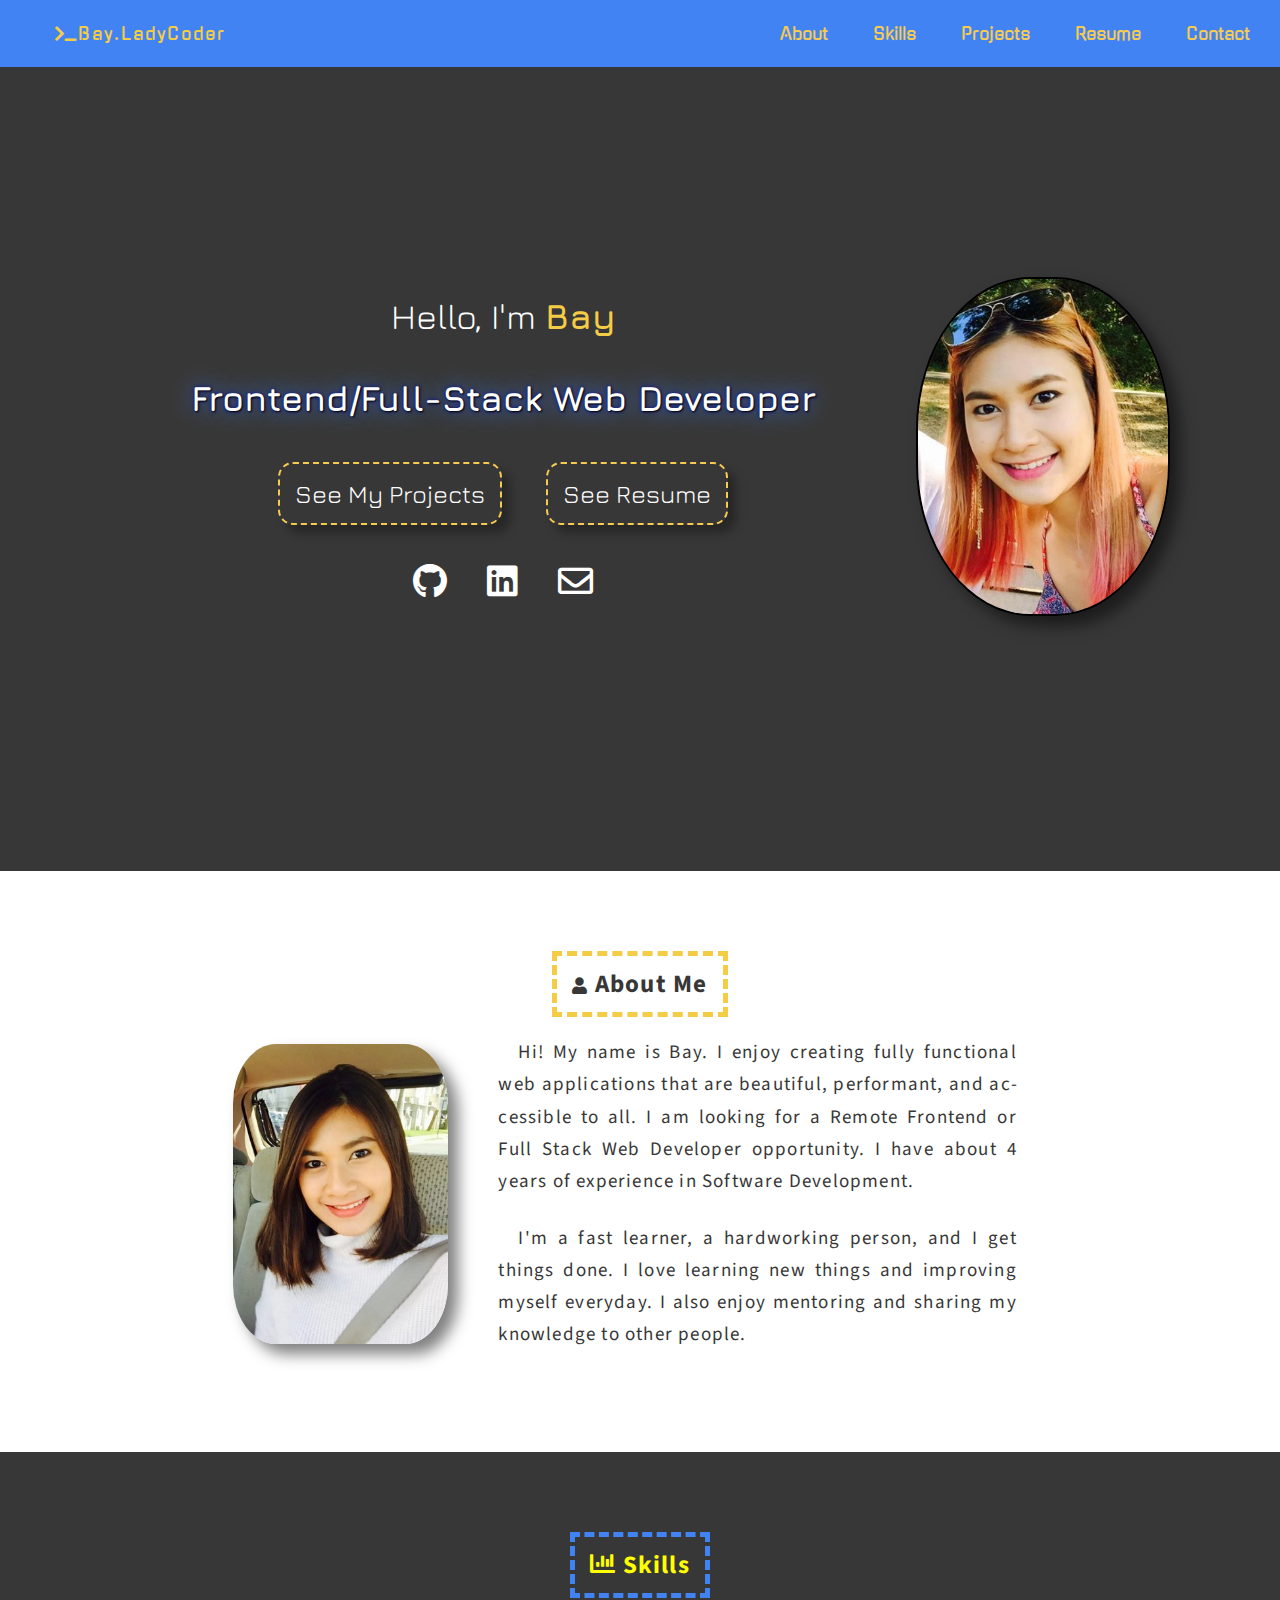
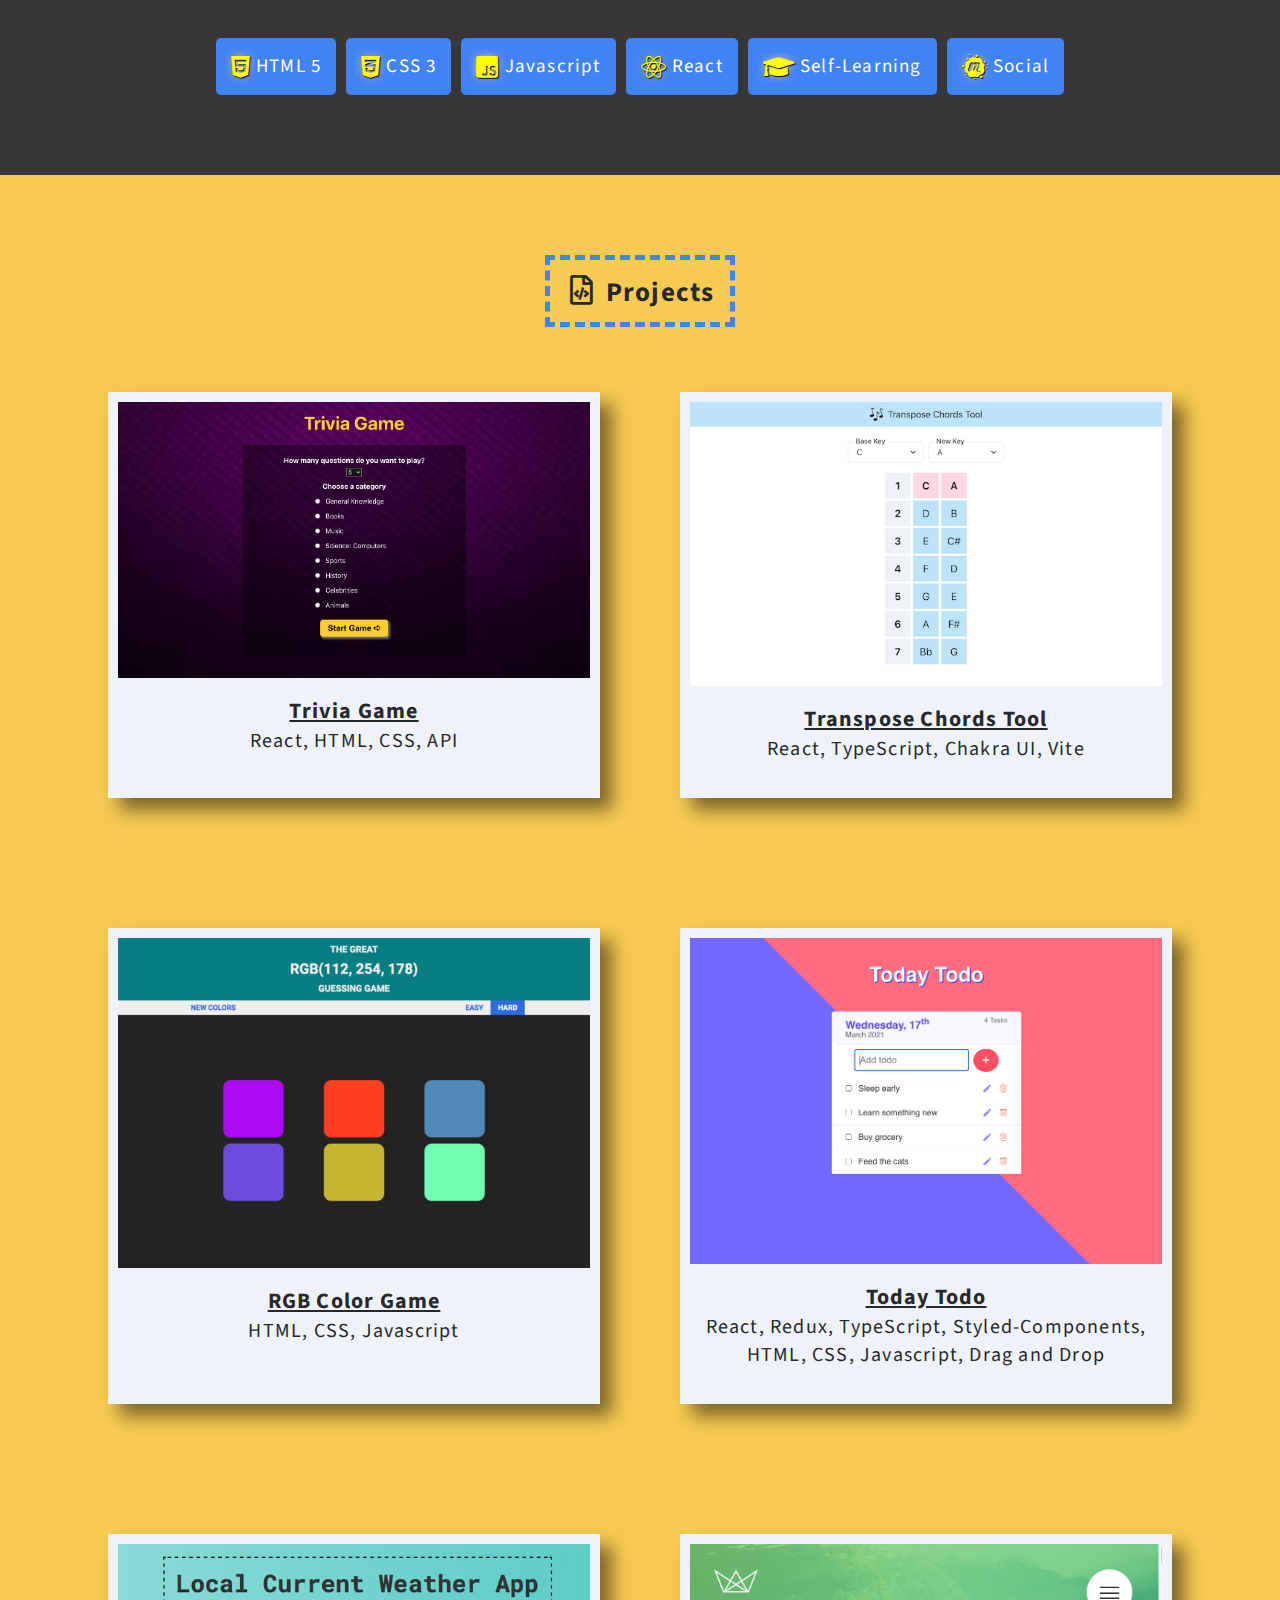
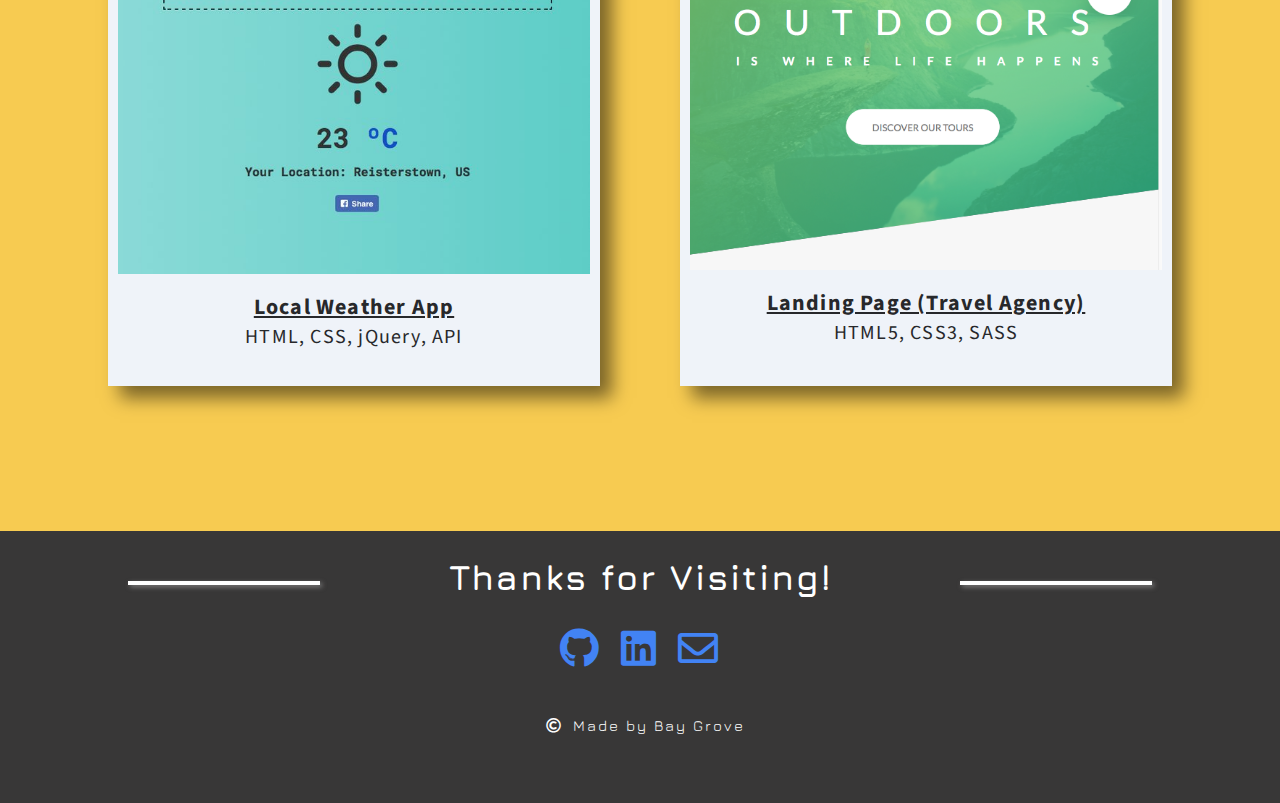
==== commit 937e83c0: "Update name and email" ====
--- a/index.html
+++ b/index.html
@@ -42,7 +42,7 @@
 
     <meta
       property="og:title"
-      content="Bay's Portfolio (Frontend Web Developer)"
+      content="Bay's Portfolio (Frontend/Full-Stack Web Developer)"
     />
     <meta
       property="og:description"
@@ -52,7 +52,7 @@
     <meta property="og:url" content="https://bayladycoder.github.io/" />
     <meta
       property="og:site_name"
-      content="Bay's Portfolio (Frontend Web Developer)"
+      content="Bay's Portfolio (Frontend/Full-Stack Web Developer)"
     />
 
     <link
@@ -99,7 +99,7 @@
         </div>
 
         <div class="menu__item" id="item6">
-          <a href="mailto:bay.c.dev@gmail.com?Subject=Hello!!" target="blank"
+          <a href="mailto:bay.g.dev@gmail.com?Subject=Hello!!" target="blank"
             >Contact</a
           >
         </div>
@@ -128,7 +128,7 @@
           <a href="./resume/bay-resume-2024.pdf" target="_blank">Resume</a>
         </div>
         <div class="menu__item" id="item6">
-          <a href="mailto:bay.c.dev@gmail.com?Subject=Hello!!" target="blank"
+          <a href="mailto:bay.g.dev@gmail.com?Subject=Hello!!" target="blank"
             >Contact</a
           >
         </div>
@@ -158,7 +158,7 @@
           <a href="https://www.linkedin.com/in/bayladycoder/" target="blank"
             ><i class="fab fa-linkedin"></i
           ></a>
-          <a href="mailto:bay.c.dev@gmail.com?Subject=Hello!!" target="blank"
+          <a href="mailto:bay.g.dev@gmail.com?Subject=Hello!!" target="blank"
             ><i class="far fa-envelope"></i
           ></a>
         </div>
@@ -346,16 +346,11 @@
           <a href="https://www.linkedin.com/in/bayladycoder/" target="blank"
             ><i class="fab fa-linkedin"></i
           ></a>
-          <a
-            href="mailto:rachada.bay.c@gmail.com?Subject=Hello!!"
-            target="blank"
+          <a href="mailto:bay.g.dev@gmail.com?Subject=Hello!!" target="blank"
             ><i class="far fa-envelope"></i
           ></a>
         </div>
-        <p>
-          <i class="far fa-copyright" id="copyright"></i>Made by Bay
-          Chairangsaris
-        </p>
+        <p><i class="far fa-copyright" id="copyright"></i>Made by Bay Grove</p>
       </div>
     </footer>
     <script
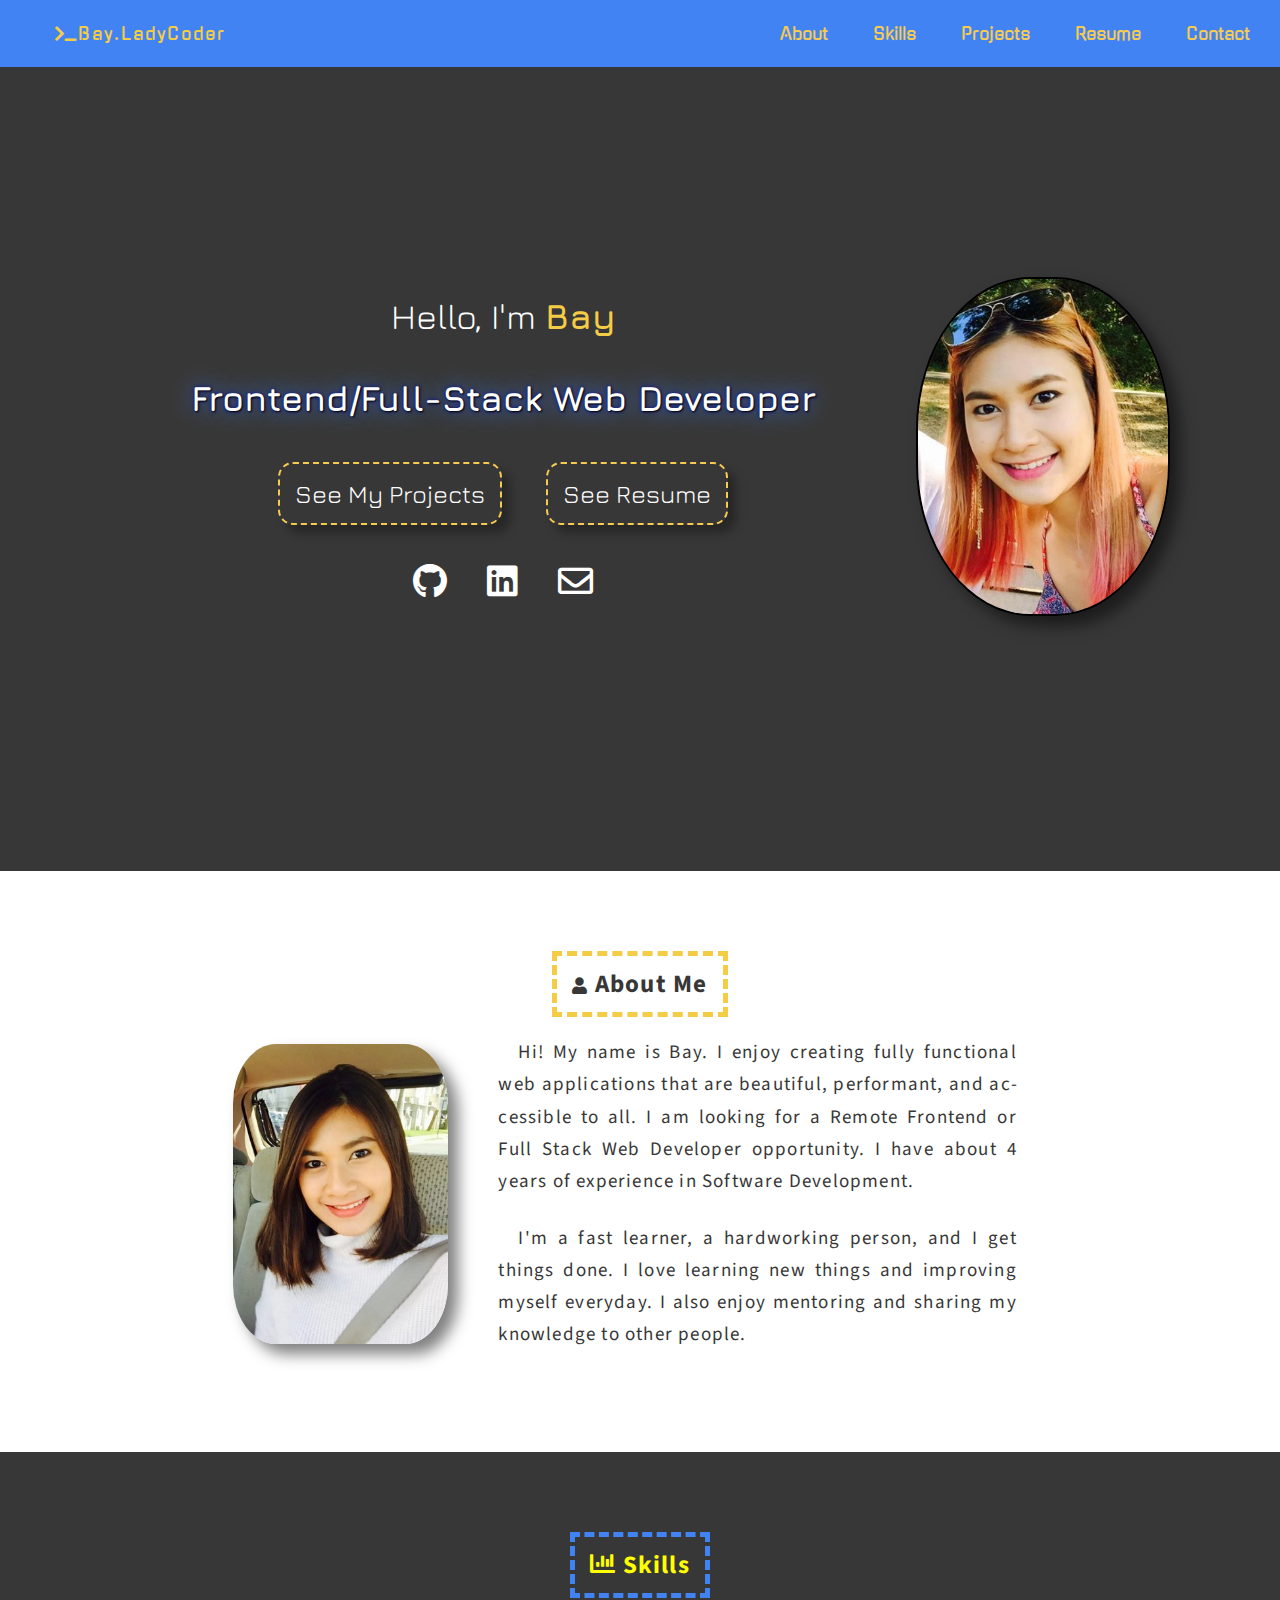
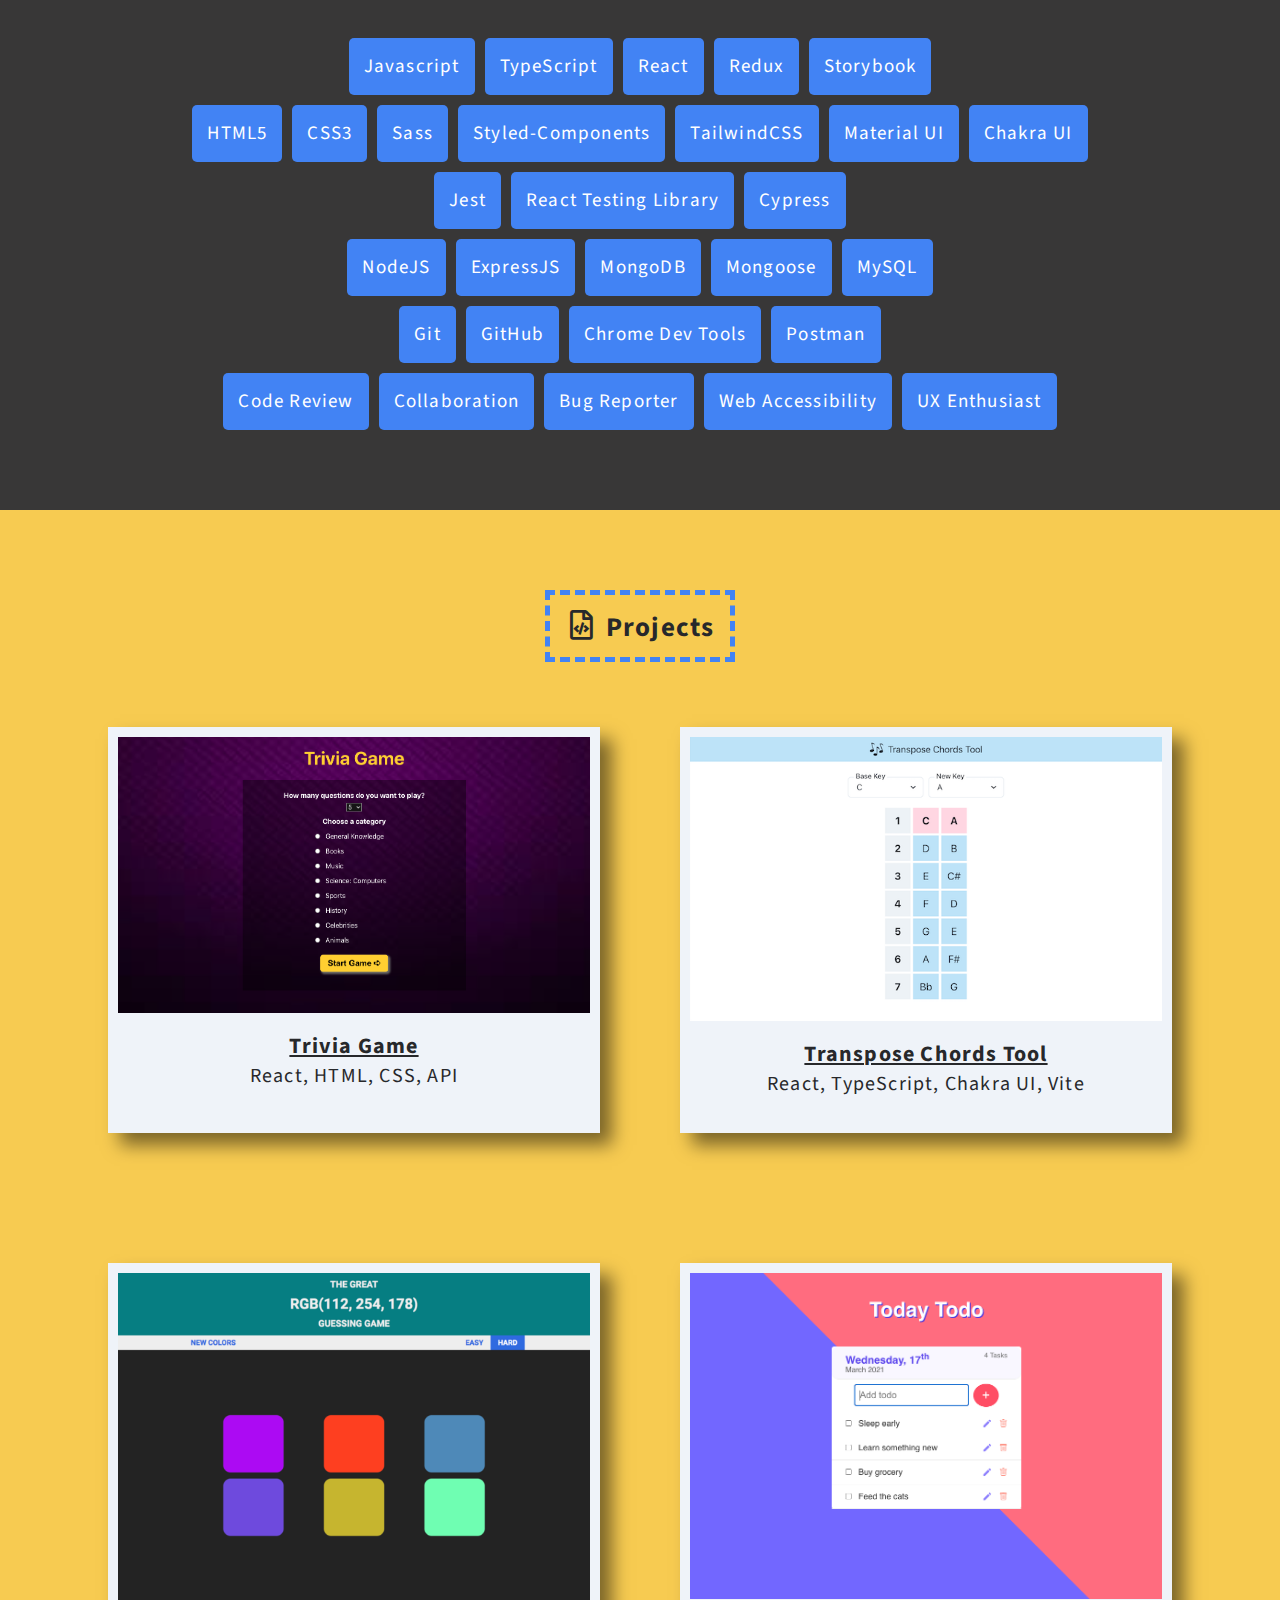
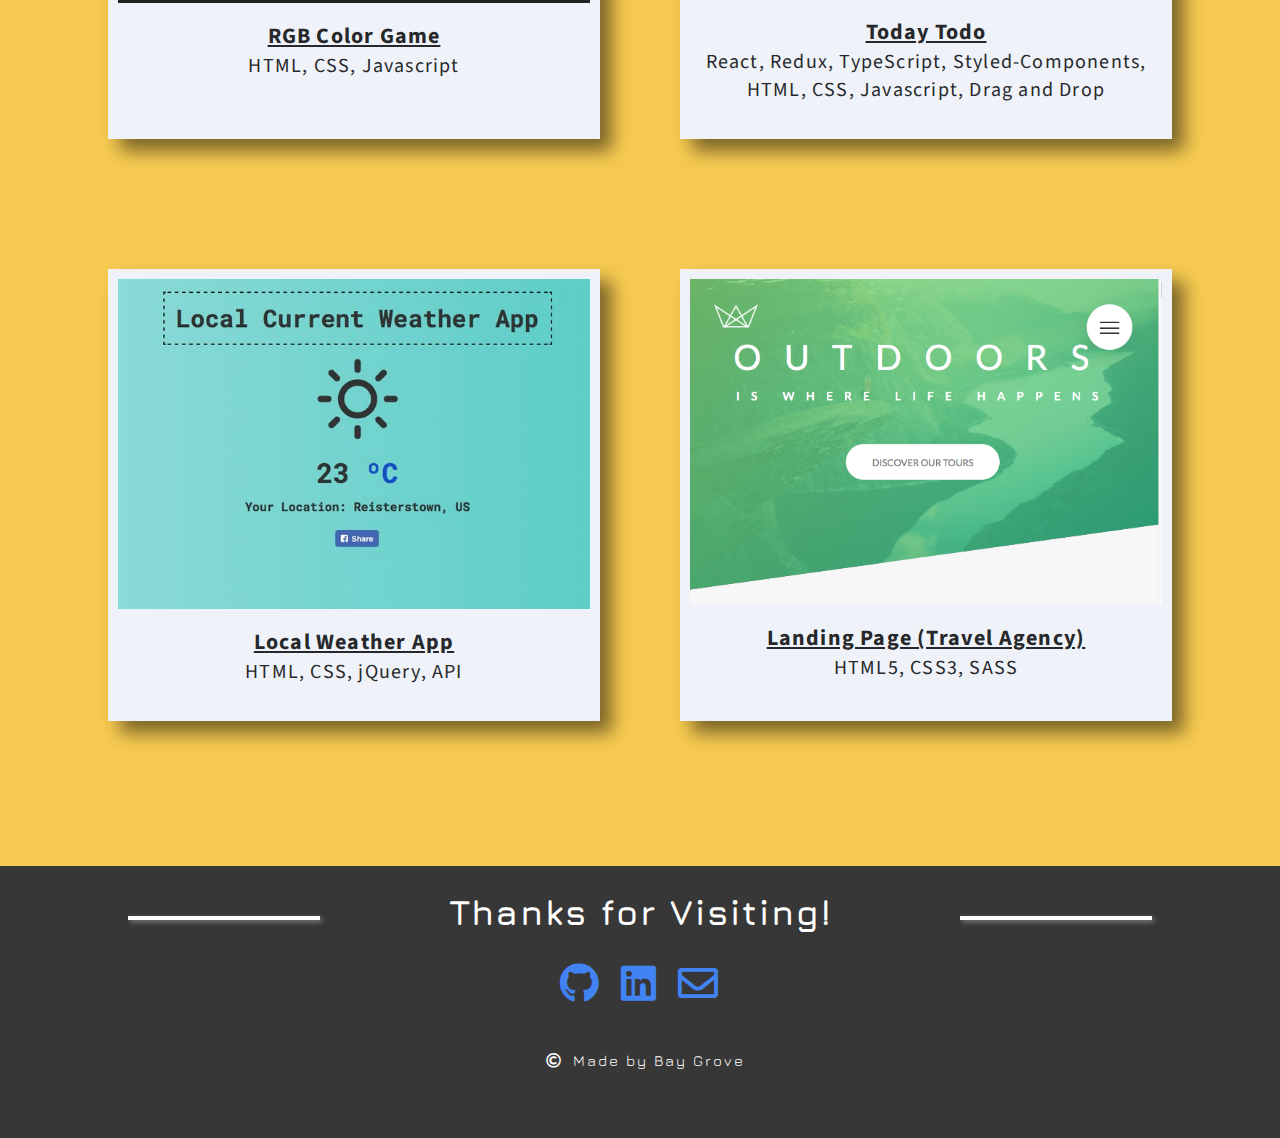
==== commit 1a3b0574: "Update skills" ====
--- a/index.html
+++ b/index.html
@@ -204,29 +204,108 @@
         <h2 id="skills__header"><i class="fas fa-chart-bar"></i> Skills</h2>
 
         <div class="skills__content">
-          <div class="skills__content-eachSkill">
-            <i class="fab fa-html5"></i>
-            <p>HTML 5</p>
-          </div>
-          <div class="skills__content-eachSkill">
-            <i class="fab fa-css3-alt"></i>
-            <p>CSS 3</p>
-          </div>
-          <div class="skills__content-eachSkill">
-            <i class="fab fa-js-square"></i>
-            <p>Javascript</p>
-          </div>
-          <div class="skills__content-eachSkill">
-            <i class="fab fa-react"></i>
-            <p>React</p>
-          </div>
-          <div class="skills__content-eachSkill">
-            <i class="fas fa-graduation-cap"></i>
-            <p>Self-Learning</p>
-          </div>
-          <div class="skills__content-eachSkill">
-            <i class="fab fa-meetup"></i>
-            <p>Social</p>
+          <div class="skills__content-section">
+            <div class="skills__content-eachSkill">
+              <p>Javascript</p>
+            </div>
+            <div class="skills__content-eachSkill">
+              <p>TypeScript</p>
+            </div>
+            <div class="skills__content-eachSkill">
+              <p>React</p>
+            </div>
+            <div class="skills__content-eachSkill">
+              <p>Redux</p>
+            </div>
+            <div class="skills__content-eachSkill">
+              <p>Storybook</p>
+            </div>
+          </div>
+
+          <div class="skills__content-section">
+            <div class="skills__content-eachSkill">
+              <p>HTML5</p>
+            </div>
+            <div class="skills__content-eachSkill">
+              <p>CSS3</p>
+            </div>
+            <div class="skills__content-eachSkill">
+              <p>Sass</p>
+            </div>
+            <div class="skills__content-eachSkill">
+              <p>Styled-Components</p>
+            </div>
+            <div class="skills__content-eachSkill">
+              <p>TailwindCSS</p>
+            </div>
+            <div class="skills__content-eachSkill">
+              <p>Material UI</p>
+            </div>
+            <div class="skills__content-eachSkill">
+              <p>Chakra UI</p>
+            </div>
+          </div>
+
+          <div class="skills__content-section">
+            <div class="skills__content-eachSkill">
+              <p>Jest</p>
+            </div>
+            <div class="skills__content-eachSkill">
+              <p>React Testing Library</p>
+            </div>
+            <div class="skills__content-eachSkill">
+              <p>Cypress</p>
+            </div>
+          </div>
+          <div class="skills__content-section">
+            <div class="skills__content-eachSkill">
+              <p>NodeJS</p>
+            </div>
+            <div class="skills__content-eachSkill">
+              <p>ExpressJS</p>
+            </div>
+            <div class="skills__content-eachSkill">
+              <p>MongoDB</p>
+            </div>
+            <div class="skills__content-eachSkill">
+              <p>Mongoose</p>
+            </div>
+            <div class="skills__content-eachSkill">
+              <p>MySQL</p>
+            </div>
+          </div>
+
+          <div class="skills__content-section">
+            <div class="skills__content-eachSkill">
+              <p>Git</p>
+            </div>
+            <div class="skills__content-eachSkill">
+              <p>GitHub</p>
+            </div>
+            <div class="skills__content-eachSkill">
+              <p>Chrome Dev Tools</p>
+            </div>
+            <div class="skills__content-eachSkill">
+              <p>Postman</p>
+            </div>
+          </div>
+
+          <div class="skills__content-section">
+            <div class="skills__content-eachSkill">
+              <p>Code Review</p>
+            </div>
+            <div class="skills__content-eachSkill">
+              <p>Collaboration</p>
+            </div>
+            <div class="skills__content-eachSkill">
+              <p>Bug Reporter</p>
+            </div>
+            <div class="skills__content-eachSkill">
+              <p>Web Accessibility</p>
+            </div>
+            <div class="skills__content-eachSkill">
+              <p>UX Enthusiast</p>
+            </div>
           </div>
         </div>
       </div>
--- a/css/style.css
+++ b/css/style.css
@@ -794,6 +794,17 @@
 	flex-wrap: wrap;
 }
 
+.skills__content-section {
+	width: 90%;
+	max-width: 1200px;
+	display: flex;
+	justify-content: center;
+	align-items: center;
+	gap: 10px;
+	flex-wrap: wrap;
+
+}
+
 .skills__content-eachSkill {
 	display: flex;
 	align-items: center;
@@ -814,6 +825,7 @@
 .skills__content-eachSkill:hover {
 	transition: all .4s ease;
 	background-color: #f1d36f;
+	cursor: default;
 }
 
 .skills__content-eachSkill:hover i {
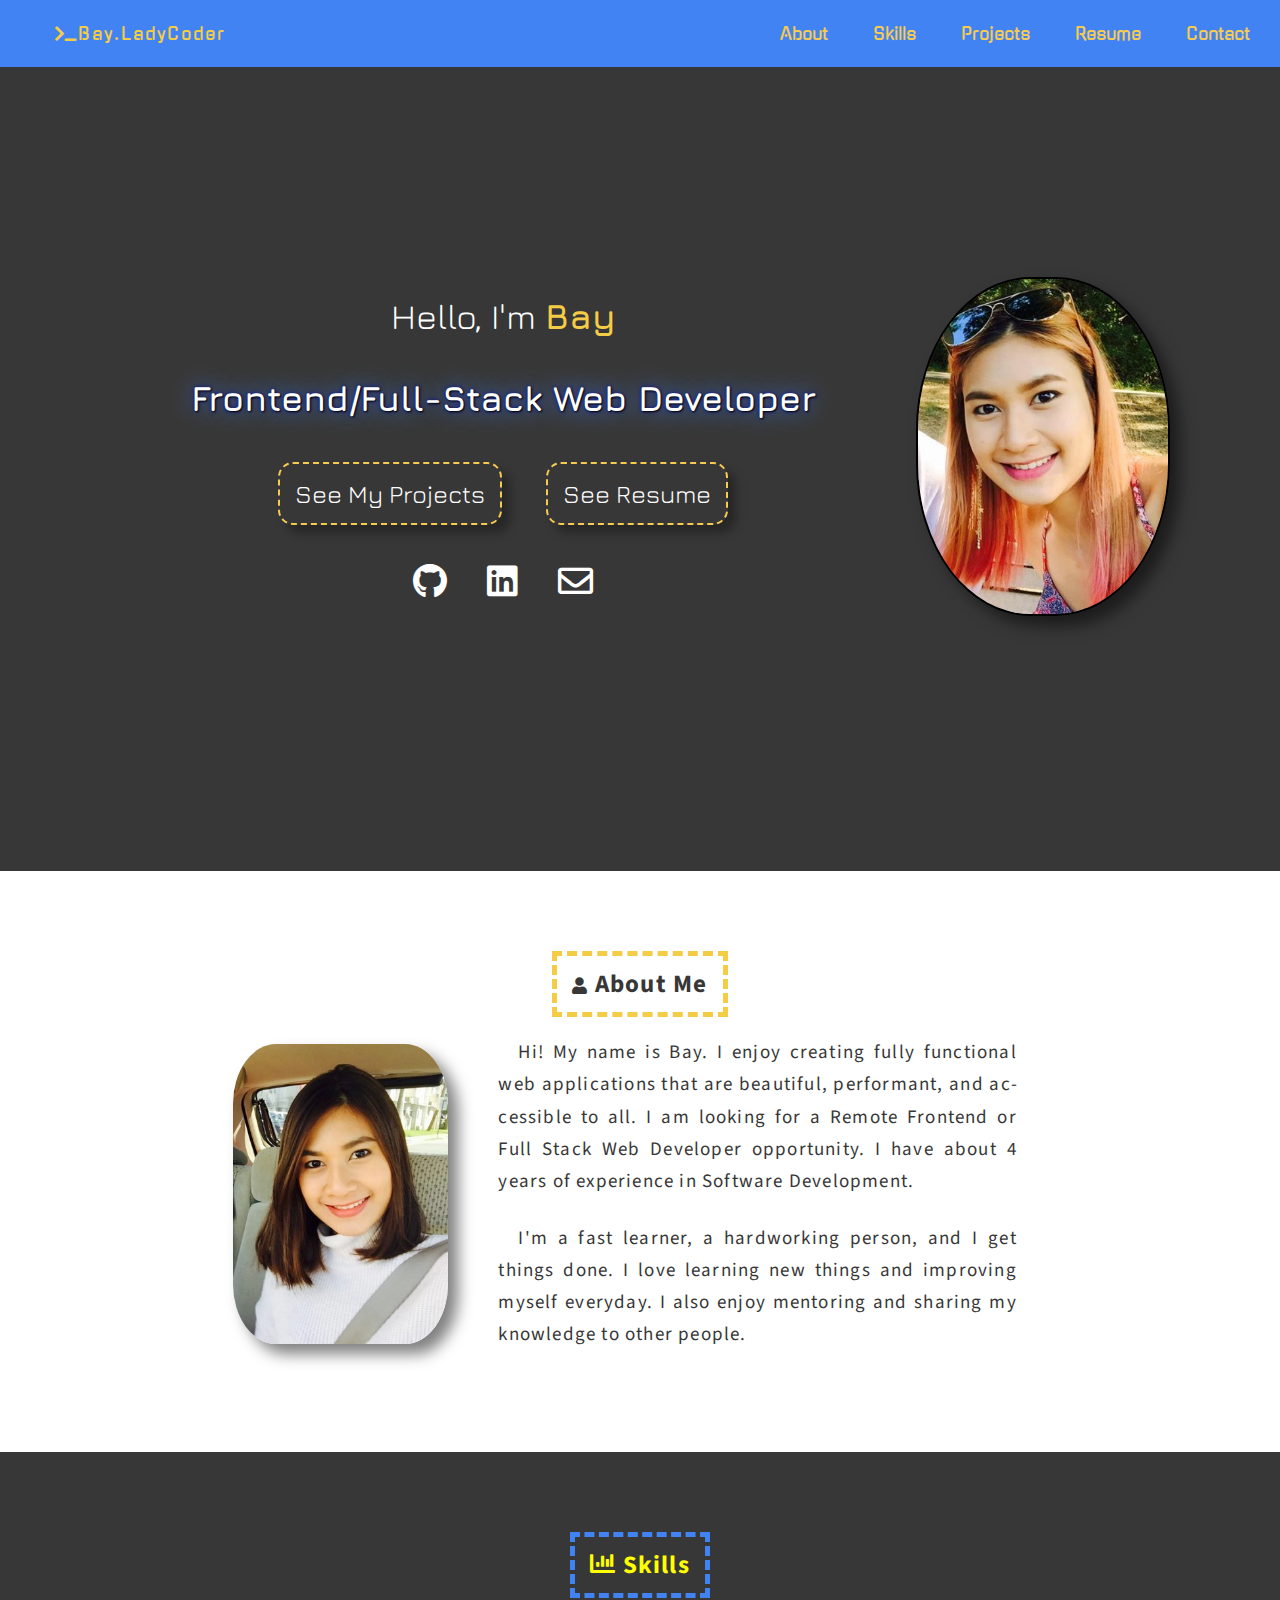
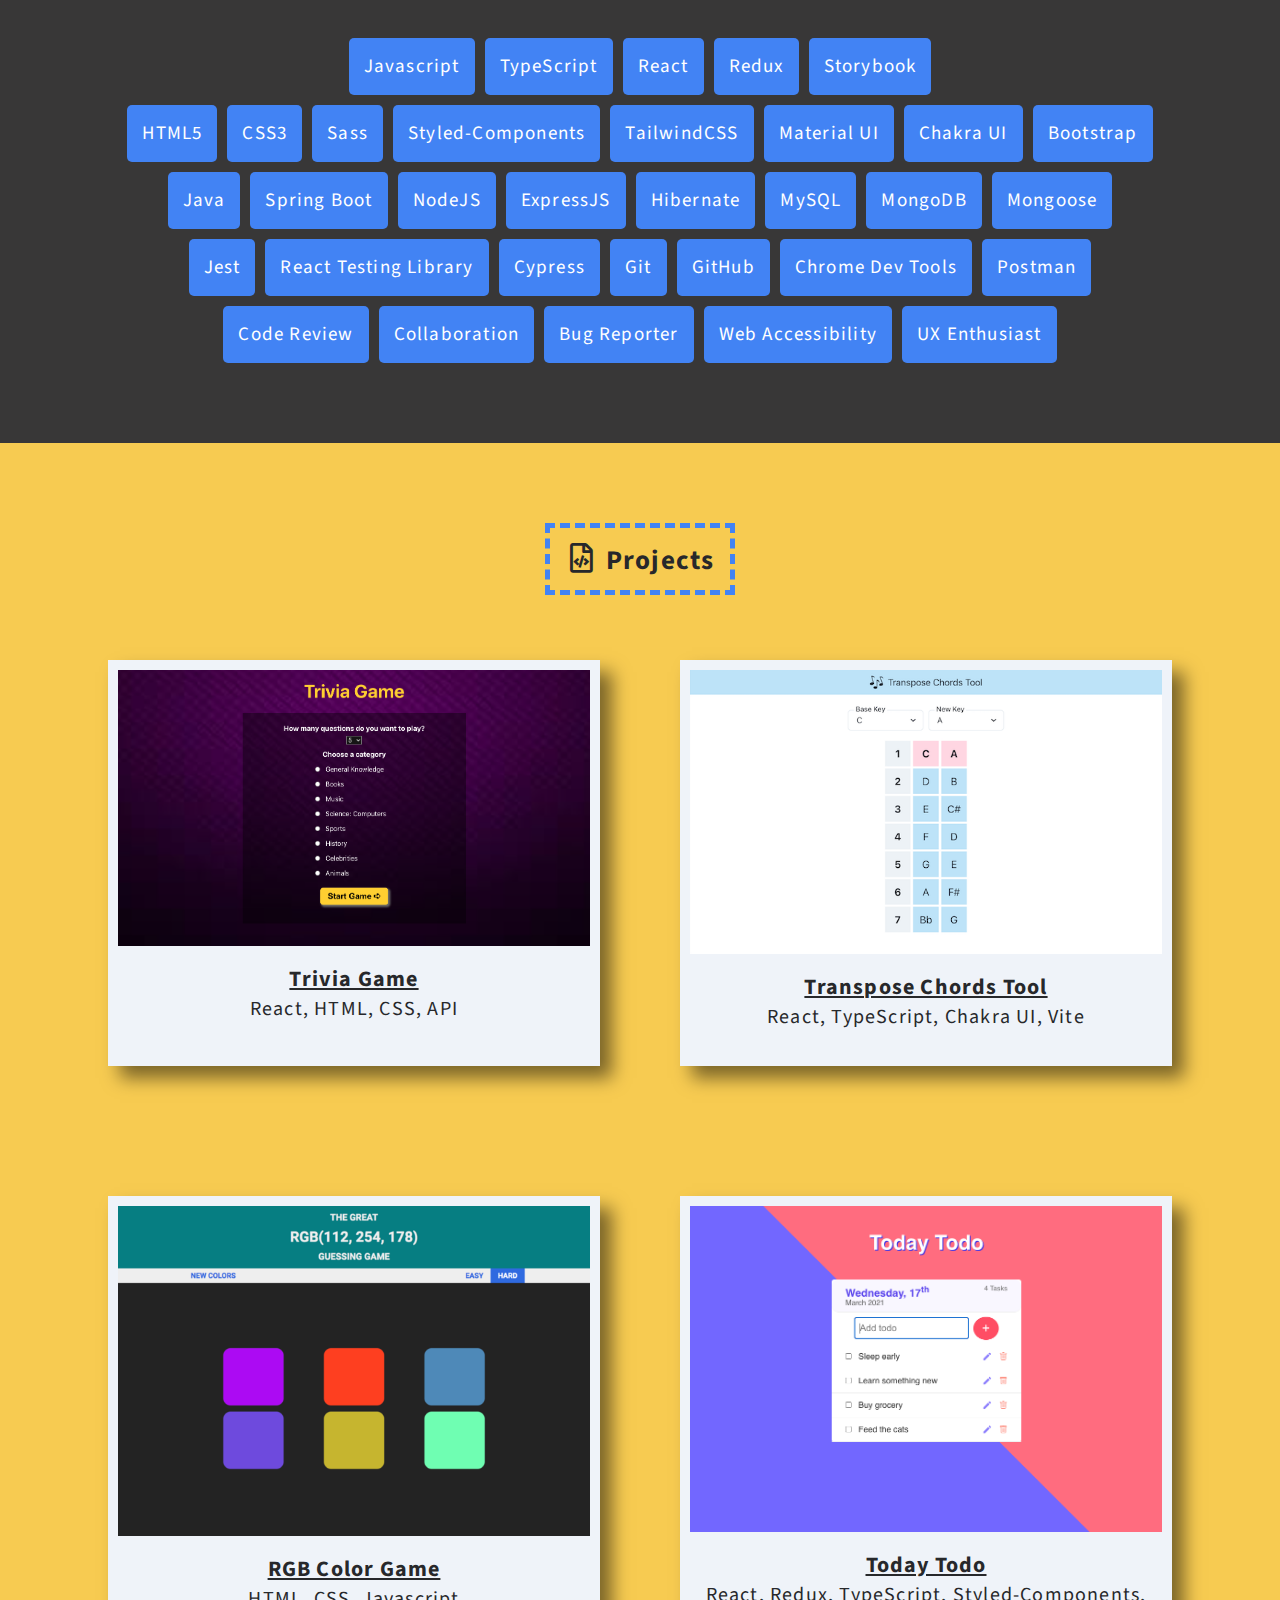
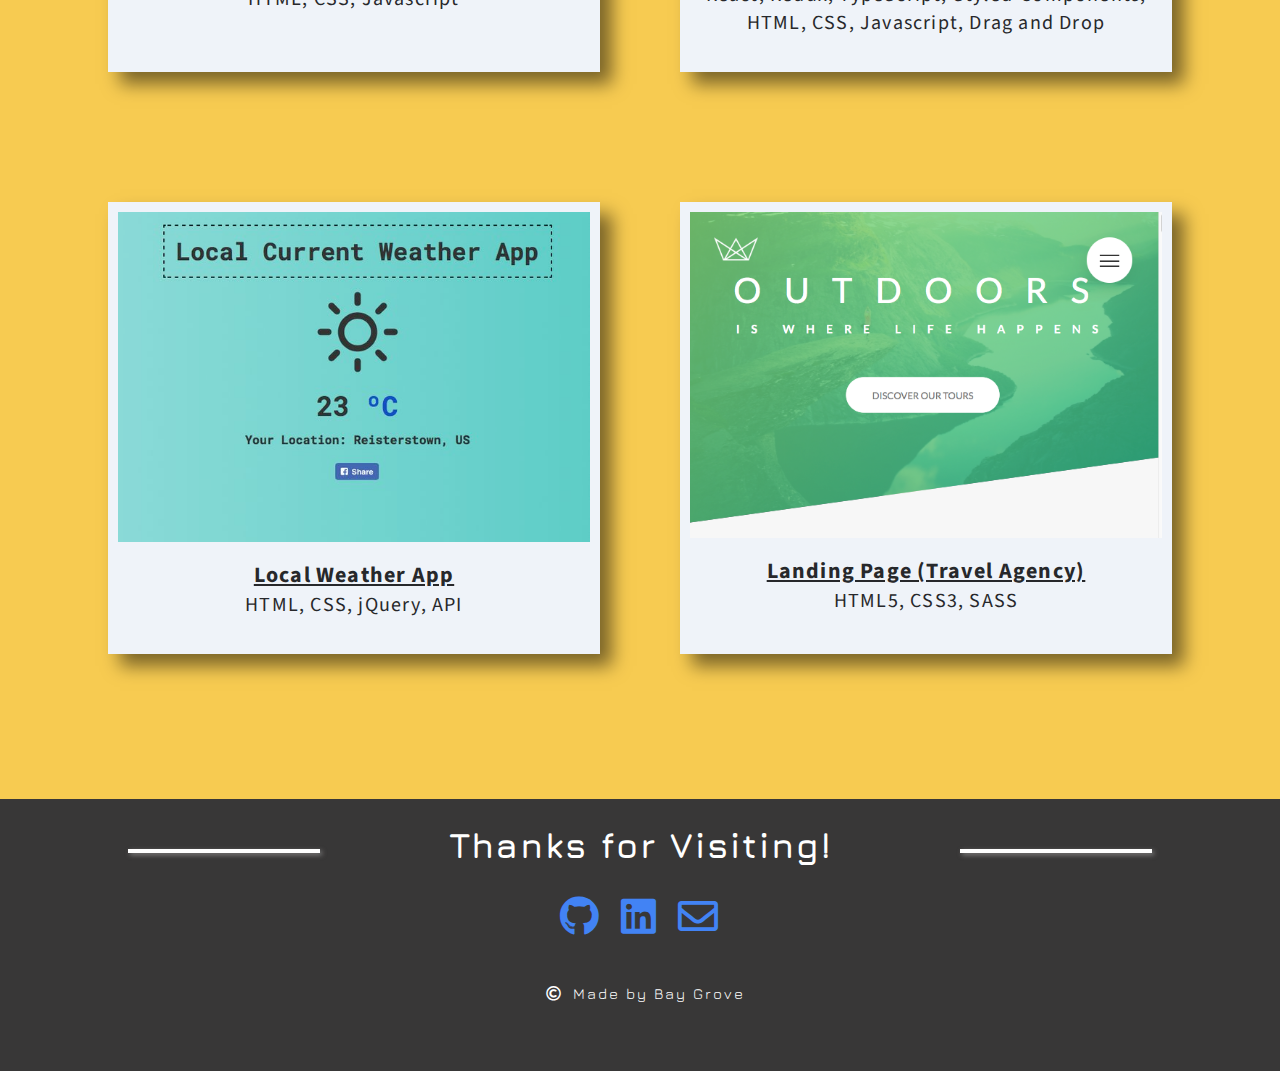
==== commit 2c72a5f3: "Add more skills" ====
--- a/index.html
+++ b/index.html
@@ -31,9 +31,9 @@
       function gtag() {
         dataLayer.push(arguments);
       }
-      gtag('js', new Date());
-
-      gtag('config', 'UA-118264461-1');
+      gtag("js", new Date());
+
+      gtag("config", "UA-118264461-1");
     </script>
 
     <meta charset="UTF-8" />
@@ -95,7 +95,7 @@
           <a href="#projects">Projects</a>
         </div>
         <div class="menu__item" id="item5">
-          <a href="./resume/bay-resume-2024.pdf" target="_blank">Resume</a>
+          <a href="./resume/bay-resume.pdf" target="_blank">Resume</a>
         </div>
 
         <div class="menu__item" id="item6">
@@ -125,7 +125,7 @@
           <a href="#projects">Projects</a>
         </div>
         <div class="menu__item" id="item5">
-          <a href="./resume/bay-resume-2024.pdf" target="_blank">Resume</a>
+          <a href="./resume/bay-resume.pdf" target="_blank">Resume</a>
         </div>
         <div class="menu__item" id="item6">
           <a href="mailto:bay.g.dev@gmail.com?Subject=Hello!!" target="blank"
@@ -148,7 +148,7 @@
 
         <div class="introduction__text-buttons">
           <a href="#projects">See My Projects</a>
-          <a target="_blank" href="./resume/bay-resume-2024.pdf">See Resume</a>
+          <a target="_blank" href="./resume/bay-resume.pdf">See Resume</a>
         </div>
 
         <div class="introduction__text-social">
@@ -244,10 +244,40 @@
             <div class="skills__content-eachSkill">
               <p>Chakra UI</p>
             </div>
-          </div>
-
+            <div class="skills__content-eachSkill">
+              <p>Bootstrap</p>
+            </div>
+          </div>
           <div class="skills__content-section">
             <div class="skills__content-eachSkill">
+              <p>Java</p>
+            </div>
+            <div class="skills__content-eachSkill">
+              <p>Spring Boot</p>
+            </div>
+
+            <div class="skills__content-eachSkill">
+              <p>NodeJS</p>
+            </div>
+            <div class="skills__content-eachSkill">
+              <p>ExpressJS</p>
+            </div>
+            <div class="skills__content-eachSkill">
+              <p>Hibernate</p>
+            </div>
+            <div class="skills__content-eachSkill">
+              <p>MySQL</p>
+            </div>
+            <div class="skills__content-eachSkill">
+              <p>MongoDB</p>
+            </div>
+            <div class="skills__content-eachSkill">
+              <p>Mongoose</p>
+            </div>
+          </div>
+
+          <div class="skills__content-section">
+            <div class="skills__content-eachSkill">
               <p>Jest</p>
             </div>
             <div class="skills__content-eachSkill">
@@ -256,26 +286,6 @@
             <div class="skills__content-eachSkill">
               <p>Cypress</p>
             </div>
-          </div>
-          <div class="skills__content-section">
-            <div class="skills__content-eachSkill">
-              <p>NodeJS</p>
-            </div>
-            <div class="skills__content-eachSkill">
-              <p>ExpressJS</p>
-            </div>
-            <div class="skills__content-eachSkill">
-              <p>MongoDB</p>
-            </div>
-            <div class="skills__content-eachSkill">
-              <p>Mongoose</p>
-            </div>
-            <div class="skills__content-eachSkill">
-              <p>MySQL</p>
-            </div>
-          </div>
-
-          <div class="skills__content-section">
             <div class="skills__content-eachSkill">
               <p>Git</p>
             </div>
--- a/css/style.css
+++ b/css/style.css
@@ -856,6 +856,34 @@
 }
 
 
+@media only screen and (max-width: 1200px) {
+	.skills__content-section {
+		margin-bottom: 15px;
+		gap: 8px;
+	}
+
+	.skills__content-eachSkill {
+		padding: 12px;
+	}
+
+	.skills__content-eachSkill p {
+		font-size: 18px;
+	}
+}
+
+@media only screen and (max-width: 900px) {
+	.skills__content-section {
+		gap: 6px;
+	}
+
+	.skills__content-eachSkill {
+		padding: 10px;
+	}
+
+	.skills__content-eachSkill p {
+		font-size: 16px;
+	}
+}
 
 @media only screen and (max-width: 600px) {
 	.skills {
@@ -865,6 +893,7 @@
 	#skills__header {
 		font-size: 20px;
 		border: dashed 4px #4283f4;
+		margin-bottom: 20px;
 	}
 
 	.skills__content {
@@ -872,11 +901,11 @@
 	}
 
 	.skills__content-eachSkill {
-		padding: 8px;
+		padding: 6px;
 	}
 
 	.skills__content-eachSkill p {
-		font-size: 16px;
+		font-size: 14px;
 	}
 
 }
